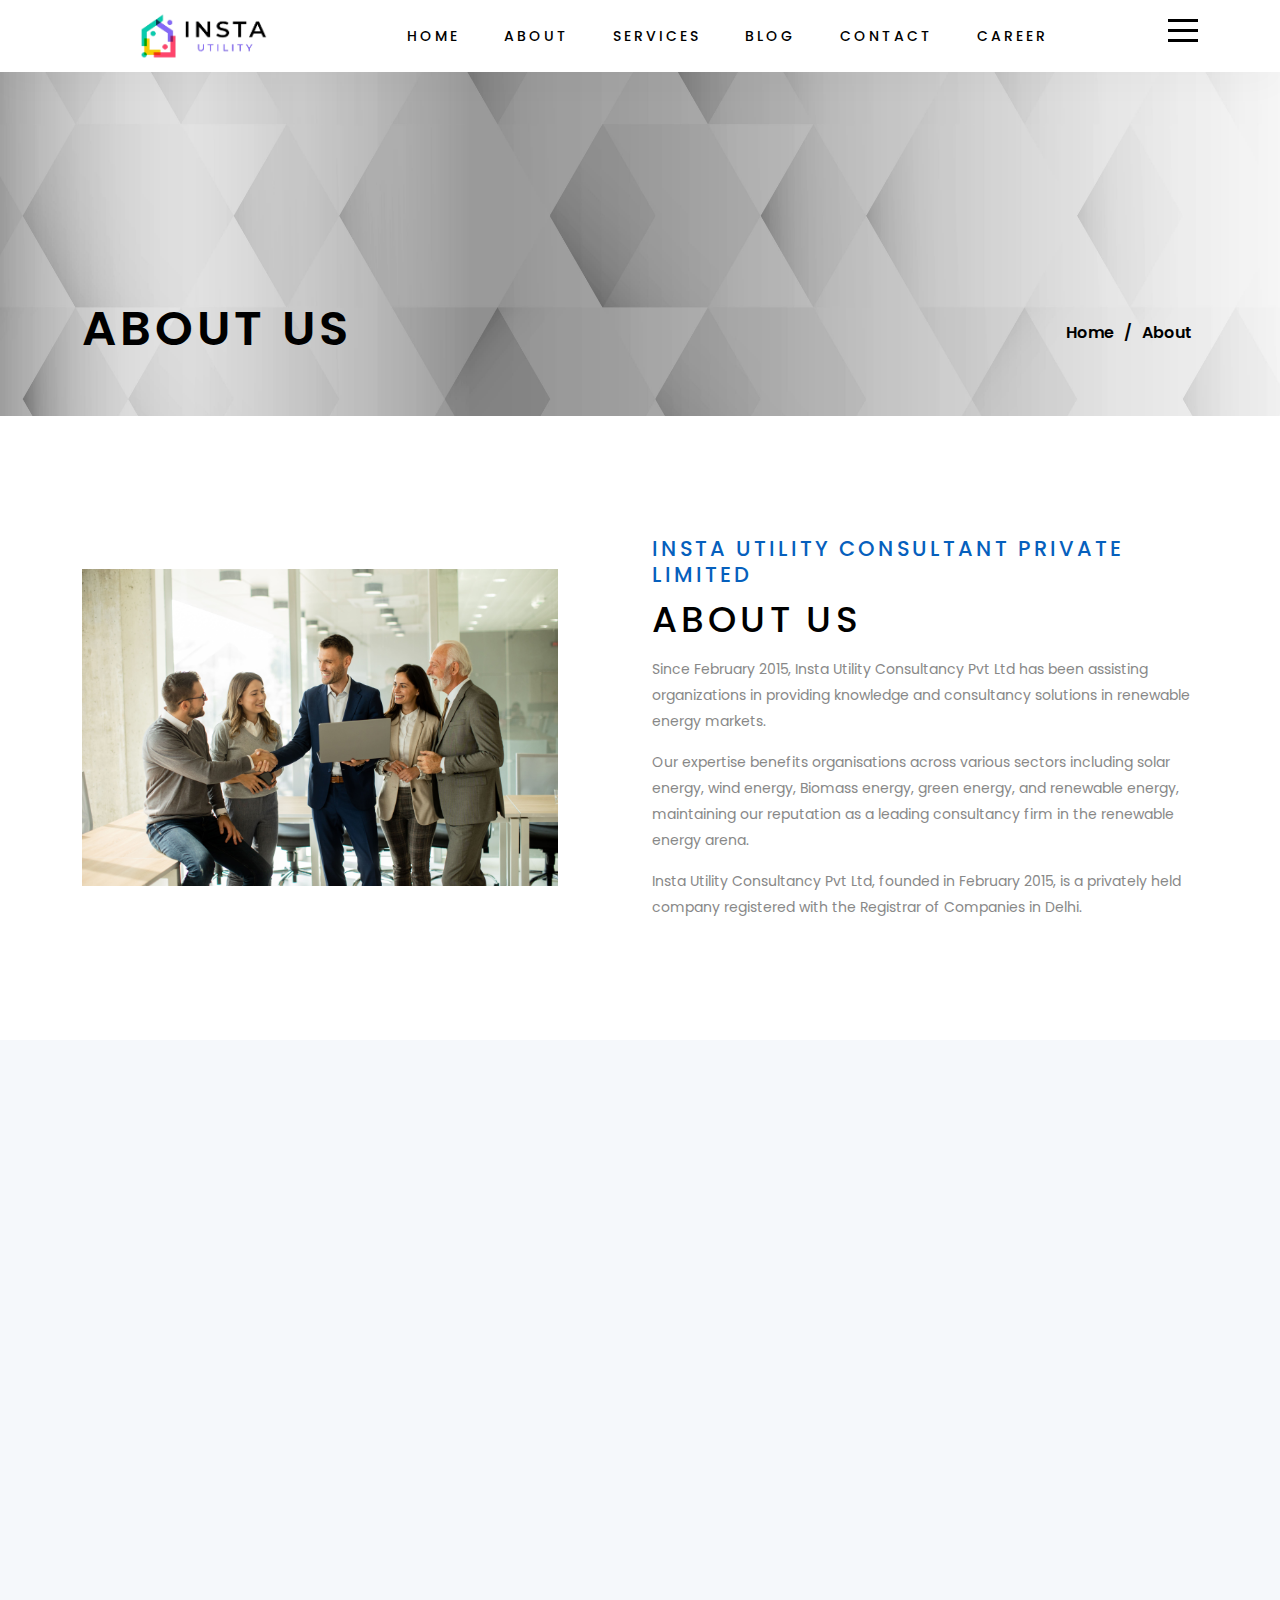
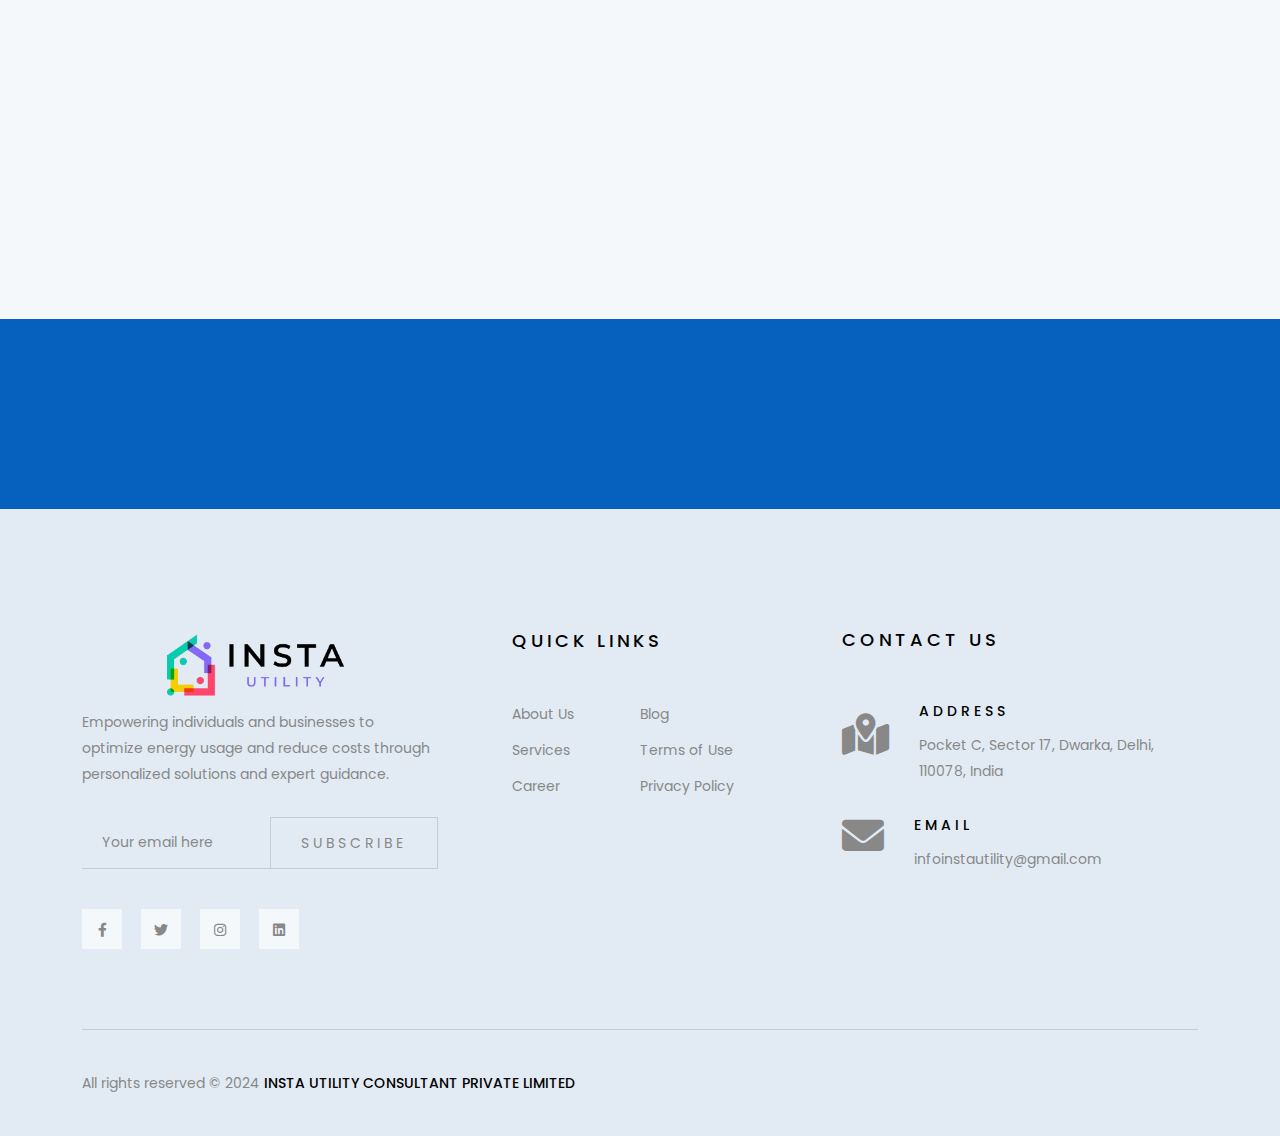
==== about.html @ 19ab1485 "TwelveCommit 29Feb" ====
<!doctype html>
<html class="no-js" lang="zxx">

<head>
   <meta charset="utf-8">
   <meta http-equiv="x-ua-compatible" content="ie=edge">
   <title>Insta Utility Consultant Private Limited</title>
   <meta name="description" content="">
   <meta name="viewport" content="width=device-width, initial-scale=1">

   <!-- Place favicon.ico in the root directory -->
   <link rel="shortcut icon" type="image/x-icon" href="assets/img/favicon.jpg">

   <!-- CSS here -->
   <link rel="stylesheet" href="assets/css/bootstrap.css">
   <link rel="stylesheet" href="assets/css/meanmenu.css">
   <link rel="stylesheet" href="assets/css/animate.css">
   <link rel="stylesheet" href="assets/css/swiper-bundle.css">
   <link rel="stylesheet" href="assets/css/backtotop.css">
   <link rel="stylesheet" href="assets/css/magnific-popup.css">
   <link rel="stylesheet" href="assets/css/nice-select.css">
   <link rel="stylesheet" href="assets/css/font-awesome-pro.css">
   <link rel="stylesheet" href="assets/css/spacing.css">
   <link rel="stylesheet" href="assets/css/main.css">
</head>

<body>
   <!-- pre loader area start -->
   <div class="bd-preloader">
      <div class="bd-preloader__center">
         <span>
            <img src="assets/img/preloader.png" alt="">
         </span>
      </div>
   </div>
   <!-- pre loader area end -->

   <!-- back to top start -->
   <div class="progress-wrap">
      <svg class="progress-circle svg-content" width="100%" height="100%" viewBox="-1 -1 102 102">
         <path d="M50,1 a49,49 0 0,1 0,98 a49,49 0 0,1 0,-98" />
      </svg>
   </div>
   <!-- back to top end -->

   <!-- back to top end -->

   <!-- header area start -->
   <header>
      <div class="bd-header__section bd-header__transparent">
         <div class="bd-header__main" id="header-sticky">
            <div class="container">
               <div class="row align-items-center">
                  <div class="col-lg-2 col-md-6 col-6">
                     <div class="logo">
                        <a href="index.html">
                           <img src="assets/img/logo/insta-logo-bgremove1.png" alt="logo">
                        </a>
                     </div>
                  </div>
                  <div class="col-lg-10 col-md-6 col-6">
                     <div class="d-flex justify-content-end">
                        <div class="main-menu">
                           <nav id="mobile-menu">
                              <ul>
                                 <li class="">
                                    <a href="index.html">Home</a>
                                    <!-- <ul class="submenu">
                                       <li><a href="index.html">Home Style 1</a></li>
                                       <li><a href="index-2.html">Home Style 2</a></li>
                                       <li><a href="index-3.html">Home Style 3</a></li>
                                    </ul> -->
                                 </li>
                                 <li>
                                    <a href="about.html">About</a>
                                 </li>
                                 <!-- <li class="">
                                    <a href="portfolio.html">Projects</a>
                                    <ul class="submenu">
                                       <li><a href="portfolio.html">Projects V1</a></li>
                                       <li><a href="portfolio-2.html">Projects V2</a></li>
                                       <li><a href="portfolio-details.html">Projects Details V1</a></li>
                                       <li><a href="portfolio-details-2.html">Projects Details V2 </a></li>
                                       <li><a href="portfolio-details-3.html">Projects Details V3 </a></li>
                                       <li><a href="portfolio-details-4.html">Projects Details V4 </a></li>
                                       
                                    </ul>
                                 </li> -->
                                 <li class="">
                                    <a href="services.html">Services</a>
                                 </li>
                                 <!-- <li class="has-dropdown">
                                    <a href="services.html">Services</a>
                                    <ul class="submenu">
                                       <li><a href="services.html">services</a></li>
                                       <li><a href="services-details.html">Services details</a></li>
                                    </ul>
                                 </li> -->
                                 <li class="">
                                    <a href="coming-soon.html">Blog</a>
                                    <!-- <ul class="submenu">
                                       <li><a href="blog.html">Blog V1</a></li>
                                       <li><a href="blog-2.html">Blog V2</a></li>
                                       <li><a href="blog-3.html">Blog V3</a></li>
                                       <li><a href="blog-4.html">Blog V4</a></li>
                                       <li><a href="blog-details.html">Blog Details</a></li>
                                      
                                    </ul> -->
                                 </li>
                                 <li>
                                    <a href="contact.html">Contact</a>
                                 </li>
                                 <li>
                                    <a href="coming-soon.html">Career</a>
                                 </li>
                              </ul>
                           </nav>
                        </div>
                        <div class="bd-header__main-right d-flex justify-content-end align-items-center pl-30">

                           <!-- <div class="bd-header__search d-none d-md-block p-relative">
                              <div class="bd-header__search-wrapper">
                                 <button class="bd-header__search-btn"><i class="fal fa-search"></i></button>
                                 <button class="bd-header__search-btn-close"><i class="fal fa-times"></i></button>
                              </div>
                              <div class="bd-header__search-form">
                                 <form>
                                    <input type="text" placeholder="Search Here">
                                    <button><i class="fal fa-search"></i></button>
                                 </form>
                              </div>
                           </div> -->
                           <div class="bd-header__hamburger ml-50">
                              <button type="button" class="hamburger-btn offcanvas-open-btn">
                                 <span></span>
                                 <span></span>
                                 <span></span>
                              </button>
                           </div>
                        </div>
                     </div>
                  </div>
               </div>
            </div>
         </div>
      </div>
   </header>
   <!-- header area end -->

   <!-- offcanvas area start -->
   <div class="offcanvas__area">
      <div class="offcanvas__wrapper">
         <div class="offcanvas__content">
            <div class="offcanvas__top mb-10 d-flex justify-content-between align-items-center">
               <div class="offcanvas__logo logo">
                  <a href="index.html">
                     <img src="assets/img/logo/insta-logo-bgremove1.png" alt="logo">
                  </a>
               </div>
               <div class="offcanvas__close">
                  <button class="offcanvas__close-btn offcanvas-close-btn">
                     <i class="fal fa-times"></i>
                  </button>
               </div>
            </div>
            <!-- <div class="offcanvas__search mb-25">
               <form action="#">
                  <input type="text" placeholder="What are you searching for?">
                  <button type="submit"><i class="far fa-search"></i></button>
               </form>
            </div> -->
            <div class="mobile-menu fix mb-20"></div>

            <!-- <div class="offcanvas__map d-none d-lg-block mb-15">
               <iframe
                  src="https://www.google.com/maps/embed?pb=!1m14!1m12!1m3!1d29176.030811137334!2d90.3883827!3d23.924917699999998!2m3!1f0!2f0!3f0!3m2!1i1024!2i768!4f13.1!5e0!3m2!1sen!2sbd!4v1605272373598!5m2!1sen!2sbd"></iframe>
            </div> -->

            <div class="offcanvas__contact mt-30 mb-20">
               <h4>Contact Info</h4>
               <ul>
                  <li class="d-flex align-items-center">
                     <div class="offcanvas__contact-icon mr-15">
                        <i class="fal fa-map-marker-alt"></i>
                     </div>
                     <div class="offcanvas__contact-text">
                        <a target="_blank"
                           href="https://www.google.com/maps/place/Dhaka/@23.7806207,90.3492859,12z/data=!3m1!4b1!4m5!3m4!1s0x3755b8b087026b81:0x8fa563bbdd5904c2!8m2!3d23.8104753!4d90.4119873">12/A,
                           Pocket C, Sector 17, Dwarka, Delhi, 110078, India</a>
                     </div>
                  </li>
                  <li class="d-flex align-items-center">
                     <div class="offcanvas__contact-icon mr-15">
                        <i class="far fa-phone"></i>
                     </div>
                     <div class="offcanvas__contact-text">
                        <a href="tel:+919625718833">+919625718833</a>
                     </div>
                  </li>
                  <li class="d-flex align-items-center">
                     <div class="offcanvas__contact-icon mr-15">
                        <i class="fal fa-envelope"></i>
                     </div>
                     <div class="offcanvas__contact-text">
                        <a href="infoinstautility@gmail.com">infoinstautility@gmail.com</a>
                     </div>
                  </li>
               </ul>
            </div>
            <div class="offcanvas__social">
               <ul>
                  <li><a href="https://www.facebook.com/Instautility"><i class="fab fa-facebook-f"></i></a></li>
                  <li><a href="#"><i class="fab fa-twitter"></i></a></li>
                  <li><a href="https://www.instagram.com/officialinstautility/"><i class="fab fa-instagram"></i></a></li>
                  <li><a href="https://twitter.com/Instautility"><i class="fab fa-linkedin"></i></a></li>
               </ul>
            </div>
         </div>
      </div>
   </div>
   <div class="body-overlay"></div>
   <!-- offcanvas area end -->

   <main>

      <!-- breadcrumb area start -->
      <div class="breadcrumb__section include-bg"
         data-background="assets/img/bg/bg-1.jpg">
         <div class="container">
            <div class="row">
               <div class="col-xxl-12">
                  <div class="breadcrumb__content d-md-flex justify-content-between align-items-center">
                     <h3 class="breadcrumb__title">About Us </h3>
                     <div class="breadcrumb__list">
                        <span><a href="#">Home</a></span>
                        <span class="dvdr">/</span>
                        <span>About</span>
                     </div>
                  </div>
               </div>
            </div>
         </div>
      </div>
      <!-- breadcrumb area end -->


      <!-- about us section start  -->
      <div class="bd-about__section pt-120 pb-90">
         <div class="container">
            <div class="row align-items-center">
               <div class="col-lg-6">
                  <div class="bd-about__img w-img mr-70 mb-30 wow fadeInRight">
                     <img src="assets/img/about/about-5.jpg" alt="">
                  </div>
               </div>
               <div class="col-lg-6">
                  <div class="bd-about__text mb-30 wow fadeInLeft">
                     <div class="bd-section__title-wrapper">
                        <span class="bd-section__subtitle bd-section__subtitle-lg mb-10">Insta Utility Consultant Private Limited</span>
                        <h3 class="bd-section__title bd-section__title-lg mb-15">About Us</h3>
                        <p>Since February 2015, Insta Utility Consultancy Pvt Ltd has been assisting organizations in providing knowledge and consultancy solutions in renewable energy markets.</p>
                        <p class="mb-15">Our expertise benefits organisations across various sectors including solar energy, wind energy, Biomass energy, green energy, and renewable energy, maintaining our reputation as a leading consultancy firm in the renewable energy arena.</p>
                        <p class="mb-15">Insta Utility Consultancy Pvt Ltd, founded in February 2015, is a privately held company registered with the Registrar of Companies in Delhi.</p>
                        <!-- <div class="bd-section__btn-wrapper">
                           <a href="about.html" class="bd-btn">Read More <span><i
                                    class="fa-regular fa-angle-right"></i></span></a>
                        </div> -->
                     </div>
                  </div>
               </div>
            </div>
         </div>
      </div>
      <!-- about us section end   -->

      <!-- tp counter section start  -->
      <!-- <div class="bd-counter__section theme-bg pt-120 pb-90">
         <div class="container">
            <div class="bd-counter__border">
               <div class="row">
                  <div class="col-lg-3 col-md-6">
                     <div class="bd-counter__item d-flex align-items-center mb-30">
                        <div class="bd-counter__icon">
                           <span><i class="fa-thin fa-gear"></i></span>
                        </div>
                        <div class="bd-counter__info">
                           <span class="counter">256</span>
                           <h3 class="bd-counter__title">Plugins</h3>
                        </div>
                     </div>
                  </div>
                  <div class="col-lg-3 col-md-6">
                     <div class="bd-counter__item d-flex align-items-center mb-30">
                        <div class="bd-counter__icon">
                           <span><i class="fa-thin fa-user-tie-hair"></i></span>
                        </div>
                        <div class="bd-counter__info">
                           <span class="counter">1256</span>
                           <h3 class="bd-counter__title">Clients</h3>
                        </div>
                     </div>
                  </div>
                  <div class="col-lg-3 col-md-6">
                     <div class="bd-counter__item d-flex align-items-center mb-30">
                        <div class="bd-counter__icon">
                           <span><i class="fa-thin fa-layer-group"></i></span>
                        </div>
                        <div class="bd-counter__info">
                           <span class="counter">7653</span>
                           <h3 class="bd-counter__title">Projects</h3>
                        </div>
                     </div>
                  </div>
                  <div class="col-lg-3 col-md-6">
                     <div class="bd-counter__item d-flex align-items-center mb-30">
                        <div class="bd-counter__icon">
                           <span><i class="fa-thin fa-trophy"></i></span>
                        </div>
                        <div class="bd-counter__info">
                           <span class="counter">27</span>
                           <h3 class="bd-counter__title">Awards</h3>
                        </div>
                     </div>
                  </div>
               </div>
            </div>
         </div>
      </div> -->
      <!-- tp counter section end  -->

        <!-- team area start  -->
        <!-- <div class="bd-team-3__section pt-120 pb-120">
         <div class="container">
            <div class="row">
               <div class="col-12">
                  <div class="bd-section__title-wrapper text-center mb-90 wow fadeInUp">
                     <h3 class="bd-section__title bd-title-border mb-25">Team Members</h3>
                     <p>Lorem ipsum dolor sit amet, consectetur adipisicing elit, sed do eius <br> mod tempor incididunt
                        ut labore et dolore magna</p>
                  </div>
               </div>
            </div>
            <div class="swiper-container bd-team-3__active wow fadeInUp">
               <div class="swiper-wrapper">
                  <div class="swiper-slide">
                     <div class="bd-team-3__member text-center mb-30">
                        <div class="bd-team-3__img p-relative mb-30 fix w-img">
                           <img src="assets/img/team/team-1.jpg" alt="">
                           <div class="bd-team-3__social">
                              <span><a href="#"><i class="fab fa-facebook-f"></i></a></span>
                              <span><a href="#"><i class="fab fa-twitter"></i></a></span>
                              <span><a href="#"><i class="fab fa-linkedin"></i></a></span>
                              <span><a href="#"><i class="fab fa-youtube"></i></a></span>
                           </div>
                        </div>
                        <div class="bd-team_3__info">
                           <h3 class="bd-team-3__name mb-5"><a href="#">Mike Harnandez</a></h3>
                           <span>Founder & CEO</span>
                        </div>
                     </div>
                  </div>
                  <div class="swiper-slide">
                     <div class="bd-team-3__member text-center mb-30">
                        <div class="bd-team-3__img p-relative mb-30 fix w-img">
                           <img src="assets/img/team/team-2.jpg" alt="">
                           <div class="bd-team-3__social">
                              <span><a href="#"><i class="fab fa-facebook-f"></i></a></span>
                              <span><a href="#"><i class="fab fa-twitter"></i></a></span>
                              <span><a href="#"><i class="fab fa-linkedin"></i></a></span>
                              <span><a href="#"><i class="fab fa-youtube"></i></a></span>
                           </div>
                        </div>
                        <div class="bd-team_3__info">
                           <h3 class="bd-team-3__name mb-5"><a href="#">Mike Harnandez</a></h3>
                           <span>Founder & CEO</span>
                        </div>
                     </div>
                  </div>
                  <div class="swiper-slide">
                     <div class="bd-team-3__member text-center mb-30">
                        <div class="bd-team-3__img p-relative mb-30 fix w-img">
                           <img src="assets/img/team/team-3.jpg" alt="">
                           <div class="bd-team-3__social">
                              <span><a href="#"><i class="fab fa-facebook-f"></i></a></span>
                              <span><a href="#"><i class="fab fa-twitter"></i></a></span>
                              <span><a href="#"><i class="fab fa-linkedin"></i></a></span>
                              <span><a href="#"><i class="fab fa-youtube"></i></a></span>
                           </div>
                        </div>
                        <div class="bd-team_3__info">
                           <h3 class="bd-team-3__name mb-5"><a href="#">Mike Harnandez</a></h3>
                           <span>Founder & CEO</span>
                        </div>
                     </div>
                  </div>
               </div>
               <div class="bd-team-3__pagination text-center "></div>
            </div>
         </div>
        </div> -->
        <!-- team area end  -->

     <!-- Why Choose Us Start  -->
     <div class="bd-feature__section theme-bg pt-120 pb-120 fix">
      <div class="container">
         <div class="row">
            <div class="col-lg-12 col-sm-12">
               <div class="bd-section__title-wrapper mb-50 wow fadeInUp">
                  <span class="bd-section__subtitle bd-section__subtitle-lg mb-10">Why Choose us</span>
                  <h3 class="bd-section__title bd-section__title-lg mb-25">Because We Are One of the Best</h3>
                  <p class="mb-25">
                     Insta Utility Consultancy Pvt Ltd specializes in helping commercial landlords manage and enhance energy efficiency. Our approach is personalized, relying on data and user-friendly technology. We excel in handling large mixed portfolios, making a positive impact on our clients both presently and in the future. </p>
               </div>
               <div class="bd-feature__item-wrapper">
                  <div class="row">
                     <div class="col-lg-6 col-md-6">  
                        <div class="bd-feature__item d-flex wow fadeInUp">
                           <div class="bd-feature__icon">
                              <span><i class="fa-solid fa-thumbs-up fa-lg"></i></span>
                           </div>
                           <div class="bd-feature__content">
                              <h3 class="bd-feature__title">Our Expertise</h3>
                              <p>With our deep expertise in the energy field, Insta Utility Consultancy Pvt Ltd offers a straightforward approach to the market. We provide precise information and efficient processes to handle even the most challenging client needs ensuring more savings. We specialize in offering consultancy services to different renewable energy sectors such as solar, wind, biomass, electricity, and sustainable power solutions.</p>
                           </div>
                        </div>
                     </div>
                     <div class="col-lg-6 col-md-6">  
                        <div class="bd-feature__item d-flex wow fadeInUp">
                           <div class="bd-feature__icon">
                              <span><i class="fa-solid fa-handshake fa-lg"></i></span>
                           </div>
                           <div class="bd-feature__content">
                              <h3 class="bd-feature__title">We get what our clients need</h3>
                              <p>We are attentive to our client's needs and understand the importance of meeting their demands. Listening closely to their requirements allows us to design our services effectively, ensuring their satisfaction and success.</p>
                           </div>
                        </div>
                     </div>
                     <div class="col-lg-6 col-md-6">  
                        <div class="bd-feature__item d-flex wow fadeInUp">
                           <div class="bd-feature__icon">
                              <span><i class="fa-solid fa-industry fa-lg"></i></span>
                           </div>
                           <div class="bd-feature__content">
                              <h3 class="bd-feature__title">Industries Served</h3>
                              <p>Insta Utility Consultancy Pvt Ltd provides services to clients across all industries in the power and energy sector.</p>
                           </div>
                        </div>
                     </div>
                     <div class="col-lg-6 col-md-6">  
                        <div class="bd-feature__item d-flex wow fadeInUp">
                           <div class="bd-feature__icon">
                              <span><i class="fa-solid fa-circle-user fa-lg"></i></span>
                           </div>
                           <div class="bd-feature__content">
                              <h3 class="bd-feature__title">Client-Centric Approach</h3>
                              <p>We prioritize understanding our client's unique needs and aspirations. By closely listening to their requirements, we tailor our services effectively, guaranteeing their satisfaction and success in their solar and renewable energy endeavours.</p>
                           </div>
                        </div>
                     </div>
                  </div>
               </div>
            </div>
            <!-- <div class="col-lg-4">
               <div class="bd-feature__img p-relative z-index-11 wow fadeInUp">
                  <img src="assets/img/about/about-6.jpg" alt="" width="100%">
               </div>
            </div> -->
         </div>
      </div>
   </div>
   <!-- Why Choose Us End  -->

      <!-- let's touch area start  -->
      <div class="bd-cta__section primary-bg pt-60 pb-30">
         <div class="container">
            <div class="row">
               <div class="col-lg-8">
                  <div class="bd-cta__info mb-30 wow fadeInUp">
                     <h3 class="bd-cta__title text-white">Get in touch with us</h3>
                     <span>Lets gather awesome experience </span>
                  </div>
               </div>
               <div class="col-lg-4">
                  <div class="bd-section__btn-wrapper text-lg-end wow fadeInUp">
                     <a href="contact.html" class="bd-border-btn">
                        Contact us
                        <i class="fas fa-angle-right"></i>
                        <i class="fas fa-angle-right"></i>
                     </a>
                  </div>
               </div>
            </div>
         </div>
      </div>
      <!-- let's touch area end  -->

      <!-- bd brand start  -->
      <!-- <div class="bd-brand__section pt-120 pb-120 wow fadeInUp">
         <div class="container">
            <div class="row gx-0">
               <div class="col-lg-2 col-md-3">
                  <div class="bd-brand__item">
                     <img src="assets/img/brand/brand-1.png" alt="">
                  </div>
               </div>
               <div class="col-lg-2 col-md-3">
                  <div class="bd-brand__item">
                     <img src="assets/img/brand/brand-2.png" alt="">
                  </div>
               </div>
               <div class="col-lg-2 col-md-3">
                  <div class="bd-brand__item">
                     <img src="assets/img/brand/brand-3.png" alt="">
                  </div>
               </div>
               <div class="col-lg-2 col-md-3">
                  <div class="bd-brand__item">
                     <img src="assets/img/brand/brand-4.png" alt="">
                  </div>
               </div>
               <div class="col-lg-2 col-md-3">
                  <div class="bd-brand__item">
                     <img src="assets/img/brand/brand-5.png" alt="">
                  </div>
               </div>
               <div class="col-lg-2 col-md-3">
                  <div class="bd-brand__item">
                     <img src="assets/img/brand/brand-6.png" alt="">
                  </div>
               </div>
               <div class="col-lg-2 col-md-3">
                  <div class="bd-brand__item">
                     <img src="assets/img/brand/brand-7.png" alt="">
                  </div>
               </div>
               <div class="col-lg-2  col-md-3">
                  <div class="bd-brand__item">
                     <img src="assets/img/brand/brand-8.png" alt="">
                  </div>
               </div>
               <div class="col-lg-2 col-md-3">
                  <div class="bd-brand__item">
                     <img src="assets/img/brand/brand-9.png" alt="">
                  </div>
               </div>
               <div class="col-lg-2 col-md-3">
                  <div class="bd-brand__item">
                     <img src="assets/img/brand/brand-10.png" alt="">
                  </div>
               </div>
               <div class="col-lg-2 col-md-3">
                  <div class="bd-brand__item">
                     <img src="assets/img/brand/brand-11.png" alt="">
                  </div>
               </div>
               <div class="col-lg-2 col-md-3">
                  <div class="bd-brand__item">
                     <img src="assets/img/brand/brand-12.png" alt="">
                  </div>
               </div>

            </div>
         </div>
      </div> -->
      <!-- bd brand end  -->

   </main>

   <!-- footer area start -->
   <footer>
      <div class="bd-footer__section theme-bg-2 pt-120">
         <div class="container">
            <div class="bd-footer__main pb-50">
               <div class="row">
                  <div class="col-lg-4">
                     <div class="bd-footer-widget footer-col-1">
                        <div class="bd-footer-widget__title mb-2">
                           <a href="index.html" class="text-center">
                              <div class="footer-logo-img">
                                 <img class="footer-logo" src="assets/img/footer/footer-logo.png" alt="">
                              </div>
                           </a>
                        </div>
                        <div class="bd-footer-widget__content">
                           <p>
                              Empowering individuals and businesses to optimize energy usage and reduce costs through personalized solutions and expert guidance.
                           </p>
                           <div class="bd-footer-widget__form">
                              <form>
                                 <input type="email" placeholder="Your email here">
                                 <button>Subscribe</button>
                              </form>
                           </div>
                           <div class="bd-footer-widget__social">
                              <span><a href="https://www.facebook.com/Instautility"><i class="fab fa-facebook-f"></i></a></span>
                              <span><a href="https://twitter.com/Instautility"><i class="fab fa-twitter"></i></a></span>
                              <span><a href="https://www.instagram.com/officialinstautility/"><i class="fab fa-instagram"></i></a></span>
                              <span><a href="https://twitter.com/Instautility"><i class="fab fa-linkedin"></i></a></span>
                           </div>

                        </div>

                     </div>

                  </div>
                  <div class="col-lg-4">
                     <div class="bd-footer-widget footer-col-2">
                        <h3 class="bd-footer-widget__title">
                           Quick Links
                        </h3>
                        <div class="bd-footer-widget__content">
                           <div class="bd-footer-widget__menu">
                              <ul>
                                 <li><a href="about.html">About Us</a></li>
                                 <li><a href="blog.html">Blog</a></li>
                                 <li><a href="services.html">Services</a></li>
                                 <li><a href="terms-conditions.html">Terms of Use</a></li>
                                 <li><a href="coming-soon.html">Career</a></li>
                                 <li><a href="privacy-policy.html">Privacy Policy</a></li>
                              </ul>
                           </div>
                        </div>
                     </div>
                  </div>
                  <div class="col-lg-4">
                     <div class="bd-footer-widget footer-col-3">
                        <h3 class="bd-footer-widget__title">
                           Contact Us
                        </h3>
                        <div class="bd-footer-widget__content">
                           <div class="bd-footer-widget__blog d-flex align-items-center mb-30">
                              <div class="bd-footer-widget__blog-thum mr-30">
                                 <i class="fa-solid fa-map-location-dot fa-lg1"></i>
                              </div>
                              <div class="bd-footer-widget__blog-content">
                                 <h3 class="bd-footer-widget__blog-title"><a href="blog-details.html"> Address</a></h3>
                                 <span>Pocket C, Sector 17, Dwarka, Delhi, 110078, India</span>
                              </div>
                           </div>
                           <div class="bd-footer-widget__blog d-flex align-items-center mb-30">
                              <div class="bd-footer-widget__blog-thum  mr-30">
                                 <i class="fa-solid fa-envelope fa-lg1"></i>
                              </div>
                              <div class="bd-footer-widget__blog-content">
                                 <h3 class="bd-footer-widget__blog-title"><a href="blog-details.html"> Email</a></h3>
                                 <span><a href="infoinstautility@gmail.com">infoinstautility@gmail.com</a></span>
                              </div>
                           </div>
                        </div>
                     </div>
                  </div>
               </div>
            </div>
            <div class="bd-footer__copyright bd-border-top pt-40 pb-40">
               <span>All rights reserved © 2024 <a href="index.html">insta utility consultant private limited</a> </span>
            </div>
         </div>
      </div>
   </footer>
   <!-- footer area end -->


   <!-- JS here -->
   <script src="assets/js/vendor/jquery.js"></script>
   <script src="assets/js/vendor/waypoints.js"></script>
   <script src="assets/js/bootstrap-bundle.js"></script>
   <script src="assets/js/meanmenu.js"></script>
   <script src="assets/js/swiper-bundle.js"></script>
   <script src="assets/js/magnific-popup.js"></script>
   <script src="assets/js/backtotop.js"></script>
   <script src="assets/js/nice-select.js"></script>
   <script src="assets/js/counterup.js"></script>
   <script src="assets/js/wow.js"></script>
   <script src="assets/js/isotope-pkgd.js"></script>
   <script src="assets/js/imagesloaded-pkgd.js"></script>
   <script src="assets/js/main.js"></script>
</body>

</html>
---- assets/css/backtotop.css ----
.progress-wrap {
    position: fixed;
    right: 50px;
    bottom: 50px;
    height: 46px;
    width: 46px;
    cursor: pointer;
    display: block;
    border-radius: 50px;
    box-shadow: inset  0 0 0 2px rgba(95, 58, 252,0.2);
    z-index: 99;
    opacity: 0;
    visibility: hidden;
    transform: translateY(15px);
    -webkit-transition: all 200ms linear;
    transition: all 200ms linear;
  }
  
  .progress-wrap.active-progress {
    opacity: 1;
    visibility: visible;
    transform: translateY(0);
  }
  
  .progress-wrap::after {
    position: absolute;
    content: '\f176';
    font-family: "Font Awesome 5 Pro";
    text-align: center;
    line-height: 46px;
    font-size: 20px;
    color: #2c3941;
    left: 0;
    top: 0;
    height: 46px;
    width: 46px;
    cursor: pointer;
    display: block;
    z-index: 1;
    -webkit-transition: all 200ms linear;
    transition: all 200ms linear;
  }


  
  .progress-wrap svg path { 
    fill: none; 
  }
  
  .progress-wrap svg.progress-circle path {
    stroke: #2c3941;
    stroke-width: 4;
    box-sizing:border-box;
    -webkit-transition: all 200ms linear;
    transition: all 200ms linear;
  }
---- assets/css/nice-select.css ----
.nice-select {
	-webkit-tap-highlight-color: transparent;
	background-color: #fff;
	border-radius: 5px;
	border: solid 1px #e8e8e8;
	box-sizing: border-box;
	clear: both;
	cursor: pointer;
	display: block;
	float: left;
	font-family: inherit;
	font-size: 14px;
	font-weight: normal;
	height: 42px;
	line-height: 40px;
	outline: none;
	padding-left: 18px;
	padding-right: 30px;
	position: relative;
	text-align: left !important;
	-webkit-transition: all 0.2s ease-in-out;
	transition: all 0.2s ease-in-out;
	-webkit-user-select: none;
	-moz-user-select: none;
	-ms-user-select: none;
	user-select: none;
	white-space: nowrap;
	width: auto;
}

.nice-select:hover {
	border-color: #dbdbdb;
}

.nice-select:active,
.nice-select.open,
.nice-select:focus {
	border-color: #999;
}

.nice-select:after {
	border-bottom: 2px solid #999;
	border-right: 2px solid #999;
	content: '';
	display: block;
	height: 5px;
	margin-top: -4px;
	pointer-events: none;
	position: absolute;
	right: 12px;
	top: 50%;
	-webkit-transform-origin: 66% 66%;
	-ms-transform-origin: 66% 66%;
	transform-origin: 66% 66%;
	-webkit-transform: rotate(45deg);
	-ms-transform: rotate(45deg);
	transform: rotate(45deg);
	-webkit-transition: all 0.15s ease-in-out;
	transition: all 0.15s ease-in-out;
	width: 5px;
}

.nice-select.open:after {
	-webkit-transform: rotate(-135deg);
	-ms-transform: rotate(-135deg);
	transform: rotate(-135deg);
}

.nice-select.open .list {
	opacity: 1;
	pointer-events: auto;
	-webkit-transform: scale(1) translateY(0);
	-ms-transform: scale(1) translateY(0);
	transform: scale(1) translateY(0);
}

.nice-select.disabled {
	border-color: #ededed;
	color: #999;
	pointer-events: none;
}

.nice-select.disabled:after {
	border-color: #cccccc;
}

.nice-select.wide {
	width: 100%;
}

.nice-select.wide .list {
	left: 0 !important;
	right: 0 !important;
}

.nice-select.right {
	float: right;
}

.nice-select.right .list {
	left: auto;
	right: 0;
}

.nice-select.small {
	font-size: 12px;
	height: 36px;
	line-height: 34px;
}

.nice-select.small:after {
	height: 4px;
	width: 4px;
}

.nice-select.small .option {
	line-height: 34px;
	min-height: 34px;
}

.nice-select .list {
	background-color: #fff;
	border-radius: 5px;
	box-shadow: 0 0 0 1px rgba(68, 68, 68, 0.11);
	box-sizing: border-box;
	margin-top: 4px;
	opacity: 0;
	overflow: hidden;
	padding: 0;
	pointer-events: none;
	position: absolute;
	top: 100%;
	left: 0;
	-webkit-transform-origin: 50% 0;
	-ms-transform-origin: 50% 0;
	transform-origin: 50% 0;
	-webkit-transform: scale(0.75) translateY(-21px);
	-ms-transform: scale(0.75) translateY(-21px);
	transform: scale(0.75) translateY(-21px);
	-webkit-transition: all 0.2s cubic-bezier(0.5, 0, 0, 1.25), opacity 0.15s ease-out;
	transition: all 0.2s cubic-bezier(0.5, 0, 0, 1.25), opacity 0.15s ease-out;
	z-index: 9;
}


.nice-select .option {
	cursor: pointer;
	font-weight: 400;
	line-height: 40px;
	list-style: none;
	min-height: 40px;
	outline: none;
	padding-left: 18px;
	padding-right: 29px;
	text-align: left;
	-webkit-transition: all 0.2s;
	transition: all 0.2s;
}



.nice-select .option.selected {
	font-weight: bold;
}

.nice-select .option.disabled {
	background-color: transparent;
	color: #999;
	cursor: default;
}

.no-csspointerevents .nice-select .list {
	display: none;
}

.no-csspointerevents .nice-select.open .list {
	display: block;
}
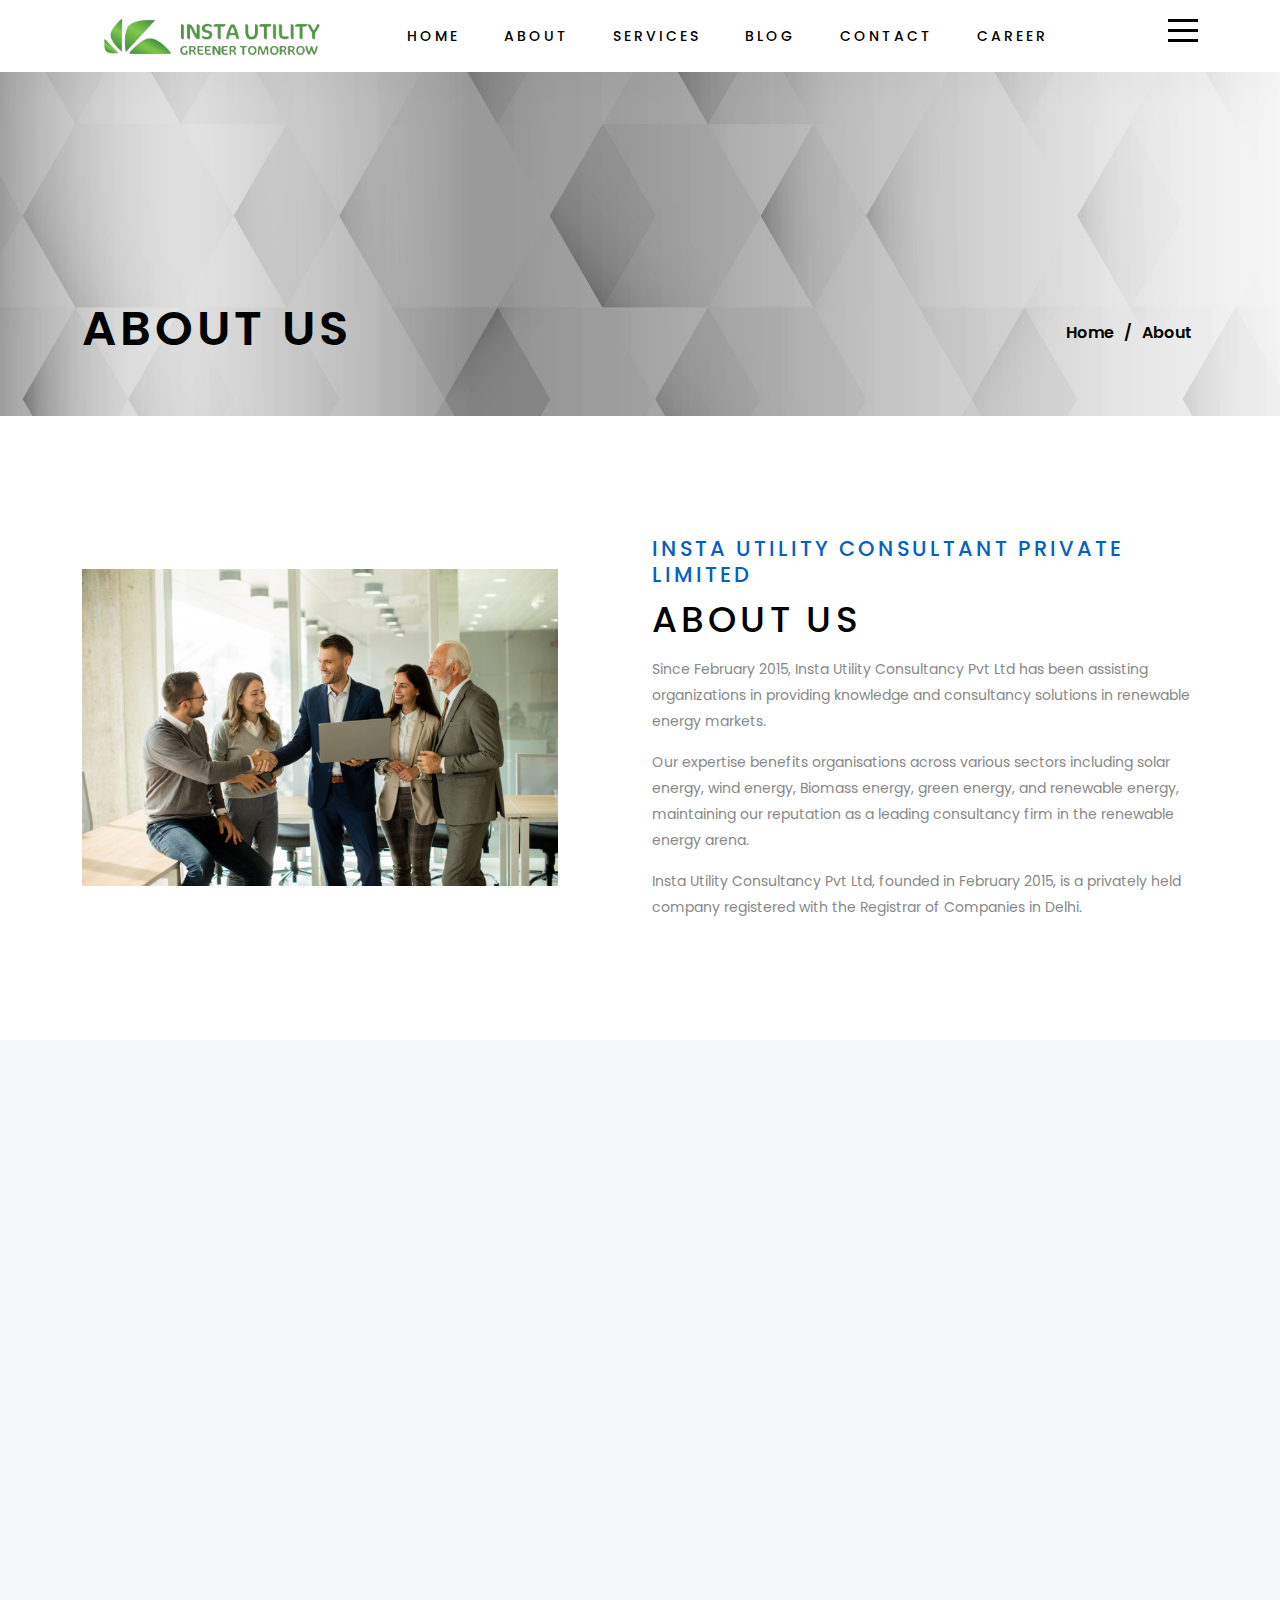
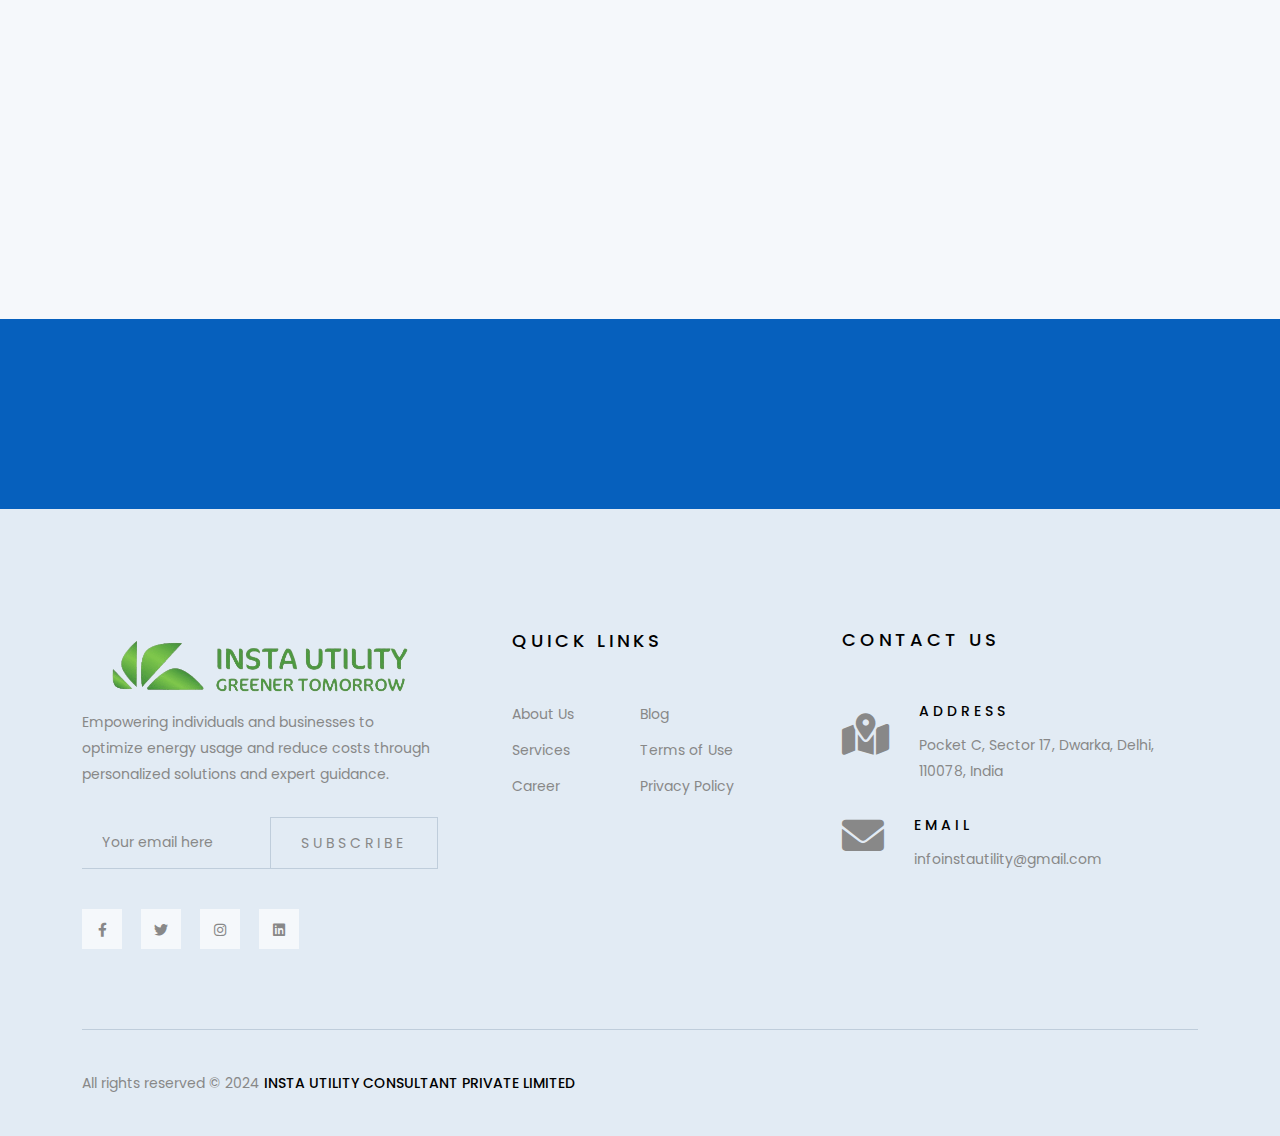
==== commit 68957d06: "ThirteenCommit 13March" ====
--- a/about.html
+++ b/about.html
@@ -9,7 +9,7 @@
    <meta name="viewport" content="width=device-width, initial-scale=1">
 
    <!-- Place favicon.ico in the root directory -->
-   <link rel="shortcut icon" type="image/x-icon" href="assets/img/favicon.jpg">
+   <link rel="shortcut icon" type="image/x-icon" href="assets/img/favicon2.png">
 
    <!-- CSS here -->
    <link rel="stylesheet" href="assets/css/bootstrap.css">
@@ -54,7 +54,7 @@
                   <div class="col-lg-2 col-md-6 col-6">
                      <div class="logo">
                         <a href="index.html">
-                           <img src="assets/img/logo/insta-logo-bgremove1.png" alt="logo">
+                           <img src="assets/img/logo/insta-utility-logo.png" alt="logo">
                         </a>
                      </div>
                   </div>
@@ -154,7 +154,7 @@
             <div class="offcanvas__top mb-10 d-flex justify-content-between align-items-center">
                <div class="offcanvas__logo logo">
                   <a href="index.html">
-                     <img src="assets/img/logo/insta-logo-bgremove1.png" alt="logo">
+                     <img src="assets/img/logo/insta-utility-logo.png" alt="logo">
                   </a>
                </div>
                <div class="offcanvas__close">
@@ -185,7 +185,7 @@
                      </div>
                      <div class="offcanvas__contact-text">
                         <a target="_blank"
-                           href="https://www.google.com/maps/place/Dhaka/@23.7806207,90.3492859,12z/data=!3m1!4b1!4m5!3m4!1s0x3755b8b087026b81:0x8fa563bbdd5904c2!8m2!3d23.8104753!4d90.4119873">12/A,
+                           href="https://www.google.com/maps/place/Dhaka/@23.7806207,90.3492859,12z/data=!3m1!4b1!4m5!3m4!1s0x3755b8b087026b81:0x8fa563bbdd5904c2!8m2!3d23.8104753!4d90.4119873">
                            Pocket C, Sector 17, Dwarka, Delhi, 110078, India</a>
                      </div>
                   </li>
@@ -577,7 +577,7 @@
                         <div class="bd-footer-widget__title mb-2">
                            <a href="index.html" class="text-center">
                               <div class="footer-logo-img">
-                                 <img class="footer-logo" src="assets/img/footer/footer-logo.png" alt="">
+                                 <img class="footer-logo" src="assets/img/footer/insta-utility-logo.png" alt="footer-logo">
                               </div>
                            </a>
                         </div>
--- a/assets/css/main.css
+++ b/assets/css/main.css
@@ -1646,7 +1646,7 @@
 
 /* logo */
 .logo img {
-  max-width: 250px;
+  max-width: 260px;
 }
 
 /* main menu css */
@@ -1976,7 +1976,7 @@
     margin-bottom: 40px;
   }
   .logo img {
-    max-width: 170px;
+    max-width: 260px;
    }
 }
 @media (max-width: 575px) {
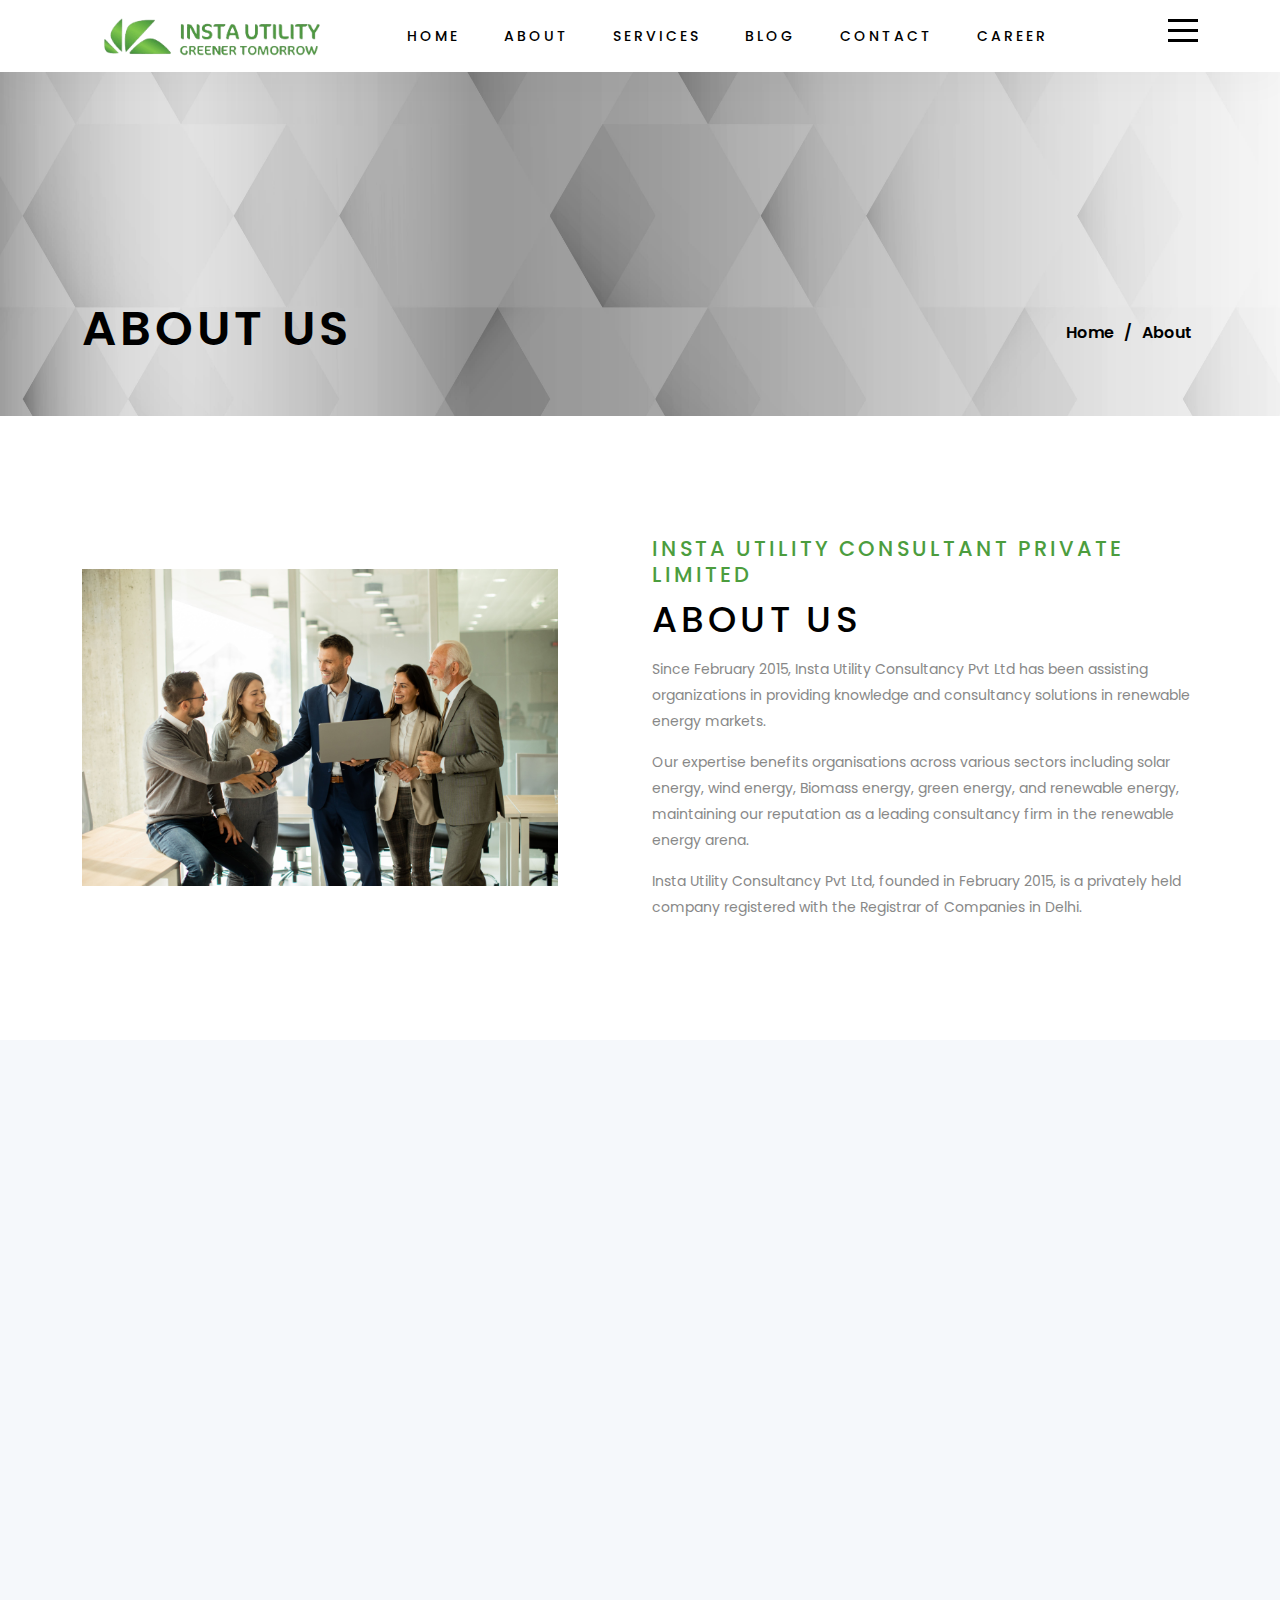
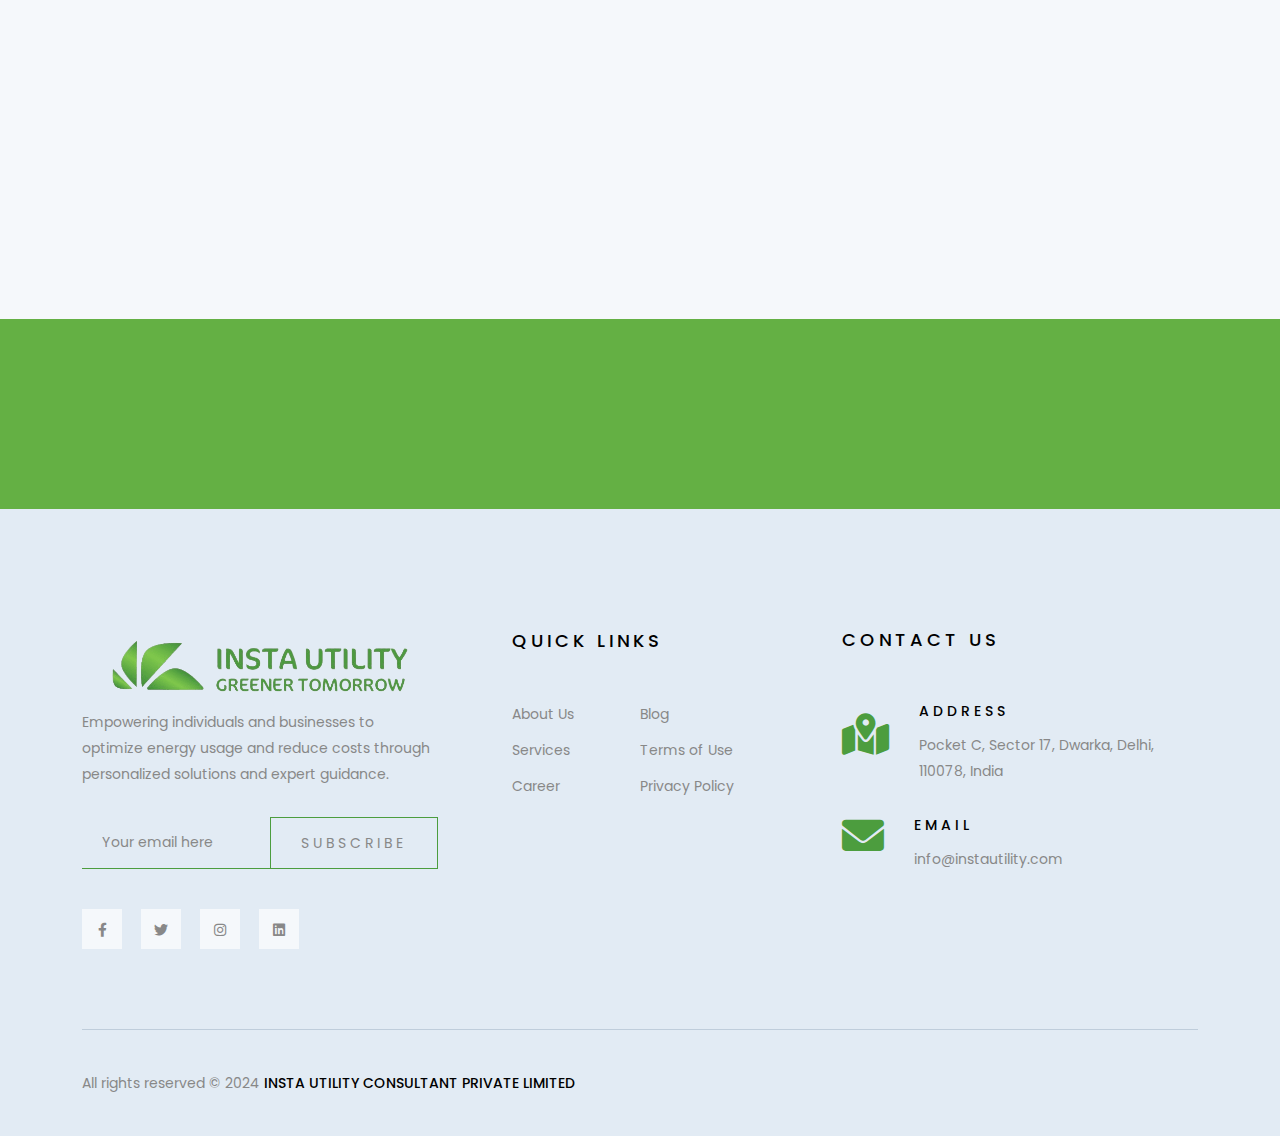
==== commit fa9cac9b: "SixteenCommit 18March" ====
--- a/about.html
+++ b/about.html
@@ -53,7 +53,7 @@
                <div class="row align-items-center">
                   <div class="col-lg-2 col-md-6 col-6">
                      <div class="logo">
-                        <a href="index.html">
+                        <a href="/">
                            <img src="assets/img/logo/insta-utility-logo.png" alt="logo">
                         </a>
                      </div>
@@ -64,9 +64,9 @@
                            <nav id="mobile-menu">
                               <ul>
                                  <li class="">
-                                    <a href="index.html">Home</a>
+                                    <a href="/">Home</a>
                                     <!-- <ul class="submenu">
-                                       <li><a href="index.html">Home Style 1</a></li>
+                                       <li><a href="/">Home Style 1</a></li>
                                        <li><a href="index-2.html">Home Style 2</a></li>
                                        <li><a href="index-3.html">Home Style 3</a></li>
                                     </ul> -->
@@ -153,7 +153,7 @@
          <div class="offcanvas__content">
             <div class="offcanvas__top mb-10 d-flex justify-content-between align-items-center">
                <div class="offcanvas__logo logo">
-                  <a href="index.html">
+                  <a href="/">
                      <img src="assets/img/logo/insta-utility-logo.png" alt="logo">
                   </a>
                </div>
@@ -202,7 +202,7 @@
                         <i class="fal fa-envelope"></i>
                      </div>
                      <div class="offcanvas__contact-text">
-                        <a href="infoinstautility@gmail.com">infoinstautility@gmail.com</a>
+                        <a href="info@instautility.com">info@instautility.com</a>
                      </div>
                   </li>
                </ul>
@@ -575,7 +575,7 @@
                   <div class="col-lg-4">
                      <div class="bd-footer-widget footer-col-1">
                         <div class="bd-footer-widget__title mb-2">
-                           <a href="index.html" class="text-center">
+                           <a href="/" class="text-center">
                               <div class="footer-logo-img">
                                  <img class="footer-logo" src="assets/img/footer/insta-utility-logo.png" alt="footer-logo">
                               </div>
@@ -643,7 +643,7 @@
                               </div>
                               <div class="bd-footer-widget__blog-content">
                                  <h3 class="bd-footer-widget__blog-title"><a href="blog-details.html"> Email</a></h3>
-                                 <span><a href="infoinstautility@gmail.com">infoinstautility@gmail.com</a></span>
+                                 <span><a href="info@instautility.com">info@instautility.com</a></span>
                               </div>
                            </div>
                         </div>
@@ -652,7 +652,7 @@
                </div>
             </div>
             <div class="bd-footer__copyright bd-border-top pt-40 pb-40">
-               <span>All rights reserved © 2024 <a href="index.html">insta utility consultant private limited</a> </span>
+               <span>All rights reserved © 2024 <a href="/">insta utility consultant private limited</a> </span>
             </div>
          </div>
       </div>
--- a/assets/css/backtotop.css
+++ b/assets/css/backtotop.css
@@ -29,7 +29,8 @@
     text-align: center;
     line-height: 46px;
     font-size: 20px;
-    color: #2c3941;
+    /* color: #2c3941; */
+    color: #4c9d3e;
     left: 0;
     top: 0;
     height: 46px;
@@ -48,7 +49,7 @@
   }
   
   .progress-wrap svg.progress-circle path {
-    stroke: #2c3941;
+    stroke: #4c9d3e;
     stroke-width: 4;
     box-sizing:border-box;
     -webkit-transition: all 200ms linear;
--- a/assets/css/main.css
+++ b/assets/css/main.css
@@ -514,7 +514,7 @@
 /*  ALL CSS START
 /*----------------------------------------*/
 /* theme btn */
-.bd-btn {
+.bd-btn1{
   display: inline-block;
   font-size: 14px;
   letter-spacing: 3px;
@@ -524,10 +524,34 @@
   padding: 12px 65px 12px 35px;
   text-transform: uppercase;
   position: relative;
-  border: 1px solid black;
+  /* border: 1px solid black; */
   z-index: 1;
   overflow: hidden;
-  background-color: black;
+  /* background-color: black; */
+  border: 1px solid #000;
+  background-color: #000;
+}
+.bd-btn1:hover{
+  border: 1px solid #4c9d3e;
+  background-color: #64b044;
+  color: #ffff;
+}
+.bd-btn {
+  display: inline-block;
+  font-size: 14px;
+  letter-spacing: 3px;
+  font-weight: 600;
+  color: white;
+  text-align: center;
+  padding: 12px 65px 12px 35px;
+  text-transform: uppercase;
+  position: relative;
+  /* border: 1px solid black; */
+  z-index: 1;
+  overflow: hidden;
+  /* background-color: black; */
+  border: 1px solid #4c9d3e;
+  background-color: #64b044;
 }
 .bd-btn::after {
   content: "";
@@ -551,7 +575,7 @@
   top: 0;
   right: 0;
   padding: 12px 15px;
-  border-left: 1px solid black;
+  border-left: 1px solid #ffff;
   display: inline-block;
 }
 .bd-btn span::after {
@@ -695,7 +719,7 @@
 .link-btn-2 {
   position: relative;
   font-size: 14px;
-  color: var(--bd-theme-primary);
+  color: #64b044;
   font-weight: 500;
   padding-right: 21px;
   display: inline-block;
@@ -762,7 +786,7 @@
 .link-btn-3 {
   position: relative;
   font-size: 14px;
-  color: var(--bd-theme-primary);
+  color: #64b044;
   font-weight: 500;
   padding-bottom: 5px;
   display: inline-block;
@@ -777,7 +801,7 @@
   width: 100%;
   height: 2px;
   display: inline-block;
-  background-color: var(--bd-theme-primary);
+  background-color: #64b044;
   -webkit-transition: all 0.3s ease-out 0s;
   -moz-transition: all 0.3s ease-out 0s;
   -ms-transition: all 0.3s ease-out 0s;
@@ -785,7 +809,7 @@
   transition: all 0.3s ease-out 0s;
 }
 .link-btn-3:hover {
-  color: var(--bd-theme-primary);
+  color: #64b044;
 }
 .link-btn-3:hover::after {
   width: 30%;
@@ -993,7 +1017,7 @@
 }
 
 .primary-bg {
-  background-color: var(--bd-theme-primary);
+  background-color: #64b044;
 }
 
 /* tp range slider css */
@@ -1146,7 +1170,7 @@
   color: #fff;
 }
 .offcanvas__close-btn:hover {
-  background: var(--bd-theme-primary);
+  background: #64b044;
 }
 .offcanvas__top {
   padding-bottom: 20px;
@@ -1165,7 +1189,7 @@
 .offcanvas__color label {
   width: 100%;
   height: 60px;
-  background-color: var(--bd-theme-primary);
+  background-color: #64b044;
 }
 .offcanvas__color label:hover {
   cursor: pointer;
@@ -1189,7 +1213,7 @@
   color: var(--bd-text-1);
 }
 .offcanvas__search input:focus {
-  border-color: var(--bd-theme-primary);
+  border-color: #64b044;
 }
 .offcanvas__search button {
   position: absolute;
@@ -1230,12 +1254,12 @@
   transition: all 0.3s ease-out 0s;
 }
 .offcanvas__contact ul li:hover i {
-  background: var(--bd-theme-primary);
+  background: #64b044;
   color: var(--bd-common-white);
-  border-color: var(--bd-theme-primary);
+  border-color: #64b044;
 }
 .offcanvas__contact ul li:hover a {
-  color: var(--bd-theme-primary);
+  color: #64b044;
 }
 .offcanvas__contact-icon i {
   display: inline-block;
@@ -1250,7 +1274,7 @@
   color: var(--bd-text-1);
 }
 .offcanvas__contact-text a:hover {
-  color: var(--bd-theme-primary);
+  color: #64b044;
 }
 .offcanvas__map iframe {
   width: 100%;
@@ -1270,7 +1294,7 @@
   line-height: 42px;
   text-align: center;
   background: var(--bd-grey-1);
-  color: var(--bd-theme-primary);
+  color: #64b044;
   -webkit-transition: all 0.3s ease-out 0s;
   -moz-transition: all 0.3s ease-out 0s;
   -ms-transition: all 0.3s ease-out 0s;
@@ -1278,7 +1302,7 @@
   transition: all 0.3s ease-out 0s;
 }
 .offcanvas__social ul li a:hover {
-  background: var(--bd-theme-primary);
+  background: #64b044;
   color: var(--bd-common-white);
 }
 .offcanvas__notification-icon a {
@@ -1296,7 +1320,7 @@
   line-height: 22px;
   font-size: 12px;
   font-weight: 600;
-  background-color: var(--bd-theme-primary);
+  background-color: #64b044;
   -webkit-border-radius: 50%;
   -moz-border-radius: 50%;
   -o-border-radius: 50%;
@@ -1312,10 +1336,10 @@
   font-size: 14px;
 }
 .offcanvas__notification-text p .notification-number {
-  color: var(--bd-theme-primary);
+  color: #64b044;
 }
 .offcanvas__notification-text p a {
-  color: var(--bd-theme-primary);
+  color: #64b044;
 }
 .offcanvas__btn a {
   margin-bottom: 20px;
@@ -1357,7 +1381,7 @@
   text-transform: capitalize;
 }
 .breadcrumb__list span a:hover {
-  color: var(--bd-theme-primary);
+  color: #64b044;
 }
 
 /*----------------------------------------*/
@@ -1459,7 +1483,7 @@
 .bd-section__subtitle {
   font-size: 14px;
   font-weight: var(--bd-fw-bold);
-  color: var(--bd-theme-primary);
+  color: #4c9d3e;
   display: inline-block;
   text-transform: uppercase;
   letter-spacing: 3px;
@@ -1498,12 +1522,12 @@
   width: 30px;
   height: 3px;
   display: inline-block;
-  background-color: var(--bd-theme-primary);
+  background-color: #64b044;
   animation: scale infinite 3s;
 }
 .bd-section__subtitle-lg {
   font-size: 21px;
-  color: var(--bd-theme-primary);
+  color: #4c9d3e;
   font-weight: 500;
   text-transform: uppercase;
   letter-spacing: 3px;
@@ -1588,7 +1612,7 @@
 }
 .bd-header__search-form form input:focus {
   outline: none;
-  border-color: var(--bd-theme-primary);
+  border-color: #64b044;
 }
 .bd-header__search-form form button {
   position: absolute;
@@ -1684,7 +1708,7 @@
   width: 0;
   height: 2px;
   display: inline-block;
-  background-color: var(--bd-theme-primary);
+  background-color: #64b044;
   -webkit-transition: all 0.3s ease-out 0s;
   -moz-transition: all 0.3s ease-out 0s;
   -ms-transition: all 0.3s ease-out 0s;
@@ -1762,7 +1786,7 @@
   right: 0;
   width: 0;
   height: 100%;
-  background-color: var(--bd-theme-primary);
+  background-color: #64b044;
   z-index: -1;
 }
 .main-menu ul li .submenu li .submenu {
@@ -1788,10 +1812,10 @@
   opacity: 1;
 }
 .main-menu ul li:hover > a {
-  color: var(--bd-theme-primary);
+  color: #64b044;
 }
 .main-menu ul li:hover > a::after {
-  color: var(--bd-theme-primary);
+  color: #64b044;
 }
 .main-menu ul li:hover > a::before {
   width: 20px;
@@ -1843,7 +1867,7 @@
   font-weight: 400;
 }
 .mean-container .mean-nav ul li a:hover {
-  color: var(--bd-theme-primary);
+  color: #64b044;
 }
 
 .mean-container .mean-nav ul li a.mean-expand {
@@ -1860,9 +1884,9 @@
   font-weight: 400;
 }
 .mean-container .mean-nav ul li a.mean-expand:hover {
-  background: var(--bd-theme-primary);
+  background: #64b044;
   color: var(--bd-common-white);
-  border-color: var(--bd-theme-primary);
+  border-color: #64b044;
 }
 
 .mean-container .mean-nav ul li > a > i {
@@ -1879,7 +1903,7 @@
 
 .mean-container .mean-nav ul li a.mean-expand.mean-clicked {
   color: var(--bd-common-white);
-  background-color: var(--bd-theme-primary);
+  background-color: #64b044;
 }
 
 .mean-container .mean-nav ul li a.mean-expand.mean-clicked i {
@@ -2133,7 +2157,7 @@
   height: 3px;
   width: 0;
   display: inline-block;
-  background-color: var(--bd-theme-primary);
+  background-color: #64b044;
   -webkit-transition: all 0.3s ease-out 0s;
   -moz-transition: all 0.3s ease-out 0s;
   -ms-transition: all 0.3s ease-out 0s;
@@ -2187,7 +2211,7 @@
   position: absolute;
   top: 1px;
   left: 0;
-  color: var(--bd-theme-primary);
+  color: #64b044;
 }
 
 .bd-section__inner-title {
@@ -2227,7 +2251,7 @@
   color: var(--bd-common-black);
   border-style: solid;
   border-width: 1px;
-  border-color: rgb(191, 205, 219);
+  border-color: #4c9d3e;
   background-color: rgba(255, 255, 255, 0);
   width: 64px;
   height: 64px;
@@ -2472,7 +2496,7 @@
   display: inline-block;
 }
 .bd-team-3__social span a:hover {
-  color: var(--bd-theme-primary);
+  color: #64b044;
 }
 .bd-team-3__name {
   font-size: 18px;
@@ -2480,7 +2504,7 @@
   color: var(--bd-common-black);
 }
 .bd-team-3__name a:hover {
-  color: var(--bd-theme-primary);
+  color: #64b044;
 }
 
 /*----------------------------------------*/
@@ -2491,13 +2515,13 @@
   box-shadow: 0px 3px 18px 0px rgba(6, 6, 6, 0.08);
 }
 .bd-price__box.active .bd-price__heading {
-  background-color: var(--bd-theme-primary);
+  background-color: #64b044;
 }
 .bd-price__box.active .bd-price__title, .bd-price__box.active .bd-price__subtitle {
   color: var(--bd-common-white);
 }
 .bd-price__box:hover .bd-price__heading {
-  background-color: var(--bd-theme-primary);
+  background-color: #64b044;
 }
 .bd-price__box:hover .bd-price__title, .bd-price__box:hover .bd-price__subtitle {
   color: var(--bd-common-white);
@@ -2516,7 +2540,7 @@
 .bd-price__subtitle {
   font-weight: 500;
   text-transform: uppercase;
-  color: var(--bd-theme-primary);
+  color: #64b044;
   display: inline-block;
   margin-bottom: 5px;
   -webkit-transition: all 0.3s ease-out 0s;
@@ -2586,7 +2610,7 @@
   color: var(--bd-common-black);
 }
 .bd-portfolio-2__menu button.active {
-  color: var(--bd-theme-primary);
+  color: #64b044;
 }
 .bd-portfolio-2__wrapper {
   position: relative;
@@ -2609,7 +2633,7 @@
   left: 0;
   width: 0;
   height: 0;
-  background-color: var(--bd-theme-primary);
+  background-color: #64b044;
   display: inline-block;
   z-index: 1;
   opacity: 0.3;
@@ -2628,7 +2652,7 @@
 .bd-portfolio-2__content a {
   width: 80px;
   height: 80px;
-  background-color: var(--bd-theme-primary);
+  background-color: #64b044;
   display: inline-block;
   line-height: 80px;
   color: var(--bd-common-white);
@@ -2656,7 +2680,7 @@
 }
 .project3-slider-prev:hover,
 .project3-slider-next:hover {
-  color: var(--bd-theme-primary);
+  color: #64b044;
 }
 
 .project3-slider-prev {
@@ -2691,7 +2715,7 @@
   left: 0;
   top: 7px;
   margin-right: 15px;
-  color: var(--bd-theme-primary);
+  color: #64b044;
 }
 
 .inner-social__links span {
@@ -2704,7 +2728,7 @@
   font-weight: 700;
 }
 .inner-social__links span a:hover {
-  color: var(--bd-theme-primary);
+  color: #64b044;
 }
 
 .pt-inner-sidebar {
@@ -2723,7 +2747,7 @@
 /*----------------------------------------*/
 .bd-blog__date span {
   padding: 40px 40px;
-  background-color: var(--bd-theme-primary);
+  background-color: #64b044;
   display: inline-block;
   color: var(--bd-common-white);
   text-align: center;
@@ -2803,7 +2827,7 @@
   left: 0;
   width: 100%;
   height: 4px;
-  background-color: var(--bd-theme-primary);
+  background-color: #64b044;
   display: inline-block;
 }
 .postbox__item {
@@ -2839,7 +2863,7 @@
   line-height: 1.6;
 }
 .postbox__title a:hover {
-  color: var(--bd-theme-primary);
+  color: #64b044;
 }
 .postbox__meta {
   padding: 10px 50px;
@@ -2894,7 +2918,7 @@
   }
 }
 .postbox__datebox span {
-  background-color: var(--bd-theme-primary);
+  background-color: #64b044;
   display: inline-block;
   color: var(--bd-common-white);
   padding: 20px;
@@ -3071,7 +3095,7 @@
 }
 .postbox__comment-reply a {
   display: inline-block;
-  color: var(--bd-theme-primary);
+  color: #64b044;
   background: rgba(61, 108, 231, 0.1);
   padding: 5px 20px;
   font-weight: 500;
@@ -3085,7 +3109,7 @@
 }
 .postbox__comment-reply a:hover {
   color: var(--bd-common-white);
-  background: var(--bd-theme-primary);
+  background: #64b044;
 }
 .postbox__comment-agree {
   padding-left: 5px;
@@ -3114,7 +3138,7 @@
 }
 .postbox__comment-agree input:checked {
   position: relative;
-  background-color: var(--bd-theme-primary);
+  background-color: #64b044;
   border-color: transparent;
 }
 .postbox__comment-agree input:checked::after {
@@ -3176,7 +3200,7 @@
   top: 0;
   width: 4px;
   height: 100%;
-  background-color: var(--bd-theme-primary);
+  background-color: #64b044;
   display: inline-block;
 }
 .postbox-2__item {
@@ -3223,7 +3247,7 @@
   line-height: 1.6;
 }
 .postbox-2__title a:hover {
-  color: var(--bd-theme-primary);
+  color: #64b044;
 }
 .postbox-2__meta {
   padding: 10px 20px;
@@ -3261,7 +3285,7 @@
   z-index: 1;
 }
 .postbox-2__datebox span {
-  background-color: var(--bd-theme-primary);
+  background-color: #64b044;
   display: inline-block;
   color: var(--bd-common-white);
   padding: 20px;
@@ -3518,7 +3542,7 @@
   left: 0;
   width: 100%;
   height: 4px;
-  background-color: var(--bd-theme-primary);
+  background-color: #64b044;
   display: inline-block;
 }
 .postbox-4__item {
@@ -3554,7 +3578,7 @@
   line-height: 1.6;
 }
 .postbox-4__title a:hover {
-  color: var(--bd-theme-primary);
+  color: #64b044;
 }
 .postbox-4__meta {
   padding: 10px 20px;
@@ -3595,7 +3619,7 @@
   right: 40px;
 }
 .postbox-4__datebox span {
-  background-color: var(--bd-theme-primary);
+  background-color: #64b044;
   display: inline-block;
   color: var(--bd-common-white);
   padding: 20px;
@@ -3909,10 +3933,10 @@
   transition: all 0.3s ease-out 0s;
 }
 .sidebar__widget ul li a:hover {
-  color: var(--bd-theme-primary);
+  color: #64b044;
 }
 .sidebar__widget ul li a:hover::after {
-  color: var(--bd-theme-primary);
+  color: #64b044;
   left: -14px;
 }
 .sidebar__widget ul li span {
@@ -3938,7 +3962,7 @@
   padding-right: 80px;
 }
 .sidebar__search input:focus {
-  border-color: var(--bd-theme-primary);
+  border-color: #64b044;
 }
 .sidebar__search button {
   position: absolute;
@@ -3948,7 +3972,7 @@
   padding: 0 24px;
   color: #fff;
   line-height: 60px;
-  background: var(--bd-theme-primary);
+  background: #64b044;
 }
 .sidebar__banner::after {
   position: absolute;
@@ -3994,7 +4018,7 @@
   border: 0;
 }
 .tagcloud a:hover {
-  background: var(--bd-theme-primary);
+  background: #64b044;
   color: var(--bd-common-white);
 }
 
@@ -4027,10 +4051,10 @@
 blockquote cite::before {
   content: "";
   font-size: 28px;
-  color: var(--bd-theme-primary);
+  color: #64b044;
   padding-bottom: 0px;
   display: inline-block;
-  background: var(--bd-theme-primary);
+  background: #64b044;
   height: 2px;
   width: 40px;
   font-weight: 400;
@@ -4067,7 +4091,7 @@
   padding-right: 200px;
   background-color: transparent;
   border: 0;
-  border-bottom: 1px solid #bfcddb;
+  border-bottom: 1px solid #4c9d3e;
 }
 .bd-footer-widget__form input::-webkit-input-placeholder {
   color: var(--bd-text-body);
@@ -4085,13 +4109,17 @@
   position: absolute;
   right: 0;
   height: 100%;
-  border: 1px solid #bfcddb;
+  border: 1px solid #4c9d3e;
   padding: 0 30px;
   text-transform: uppercase;
   letter-spacing: 4px;
 }
+/* .bd-footer-widget__form button:hover {
+  color: #64b044;
+} */
 .bd-footer-widget__form button:hover {
-  color: var(--bd-theme-primary);
+  color: #f9fafb;
+  background: #4c9d3e;
 }
 .bd-footer-widget__social a {
   display: inline-block;
@@ -4109,7 +4137,7 @@
   margin-right: 15px;
 }
 .bd-footer-widget__social a:hover {
-  background: var(--bd-theme-primary);
+  background: #64b044;
   color: var(--bd-common-white);
 }
 .bd-footer-widget__menu ul li {
@@ -4122,7 +4150,7 @@
   display: inline-block;
 }
 .bd-footer-widget__menu ul li a:hover {
-  color: var(--bd-theme-primary);
+  color: #64b044;
 }
 .bd-footer-widget__blog-thum {
   flex: 0 0 auto;
@@ -4154,7 +4182,7 @@
   line-height: 1.7;
 }
 .bd-footer-widget__blog-title a:hover {
-  color: var(--bd-theme-primary);
+  color: #64b044;
 }
 
 .bd-footer__copyright a {
@@ -4190,4 +4218,49 @@
 .service-img{
   border-radius: 90px 0px 90px 0px;
   height: 325px 
-}+}
+
+/* Icons Color Css  */
+.fa-map-location-dot:before{
+  color: #4c9d3e;
+}
+.fa-envelope:before {
+  color: #4c9d3e;
+}
+
+.fa-eye:before {
+  color: #4c9d3e;
+}
+.fa-bullseye-pointer:before {
+  color: #4c9d3e;
+}
+.fa-badge-check:before {
+  color: #4c9d3e;
+}
+.fa-thumbs-up:before {
+  color: #4c9d3e;
+}
+.fa-handshake:before {
+  color: #4c9d3e;
+}
+.fa-industry:before {
+  color: #4c9d3e;
+}
+.fa-circle-user:before {
+  color: #4c9d3e;
+}
+.fa-solar-panel:before {
+  color: #4c9d3e;
+}
+.fa-wind-turbine:before{
+  color: #4c9d3e;
+}
+.fa-bolt:before{
+  color: #4c9d3e;
+}
+.fa-repeat:before {
+  color: #4c9d3e;
+}
+.fa-buffer:before {
+  color: #4c9d3e;
+}
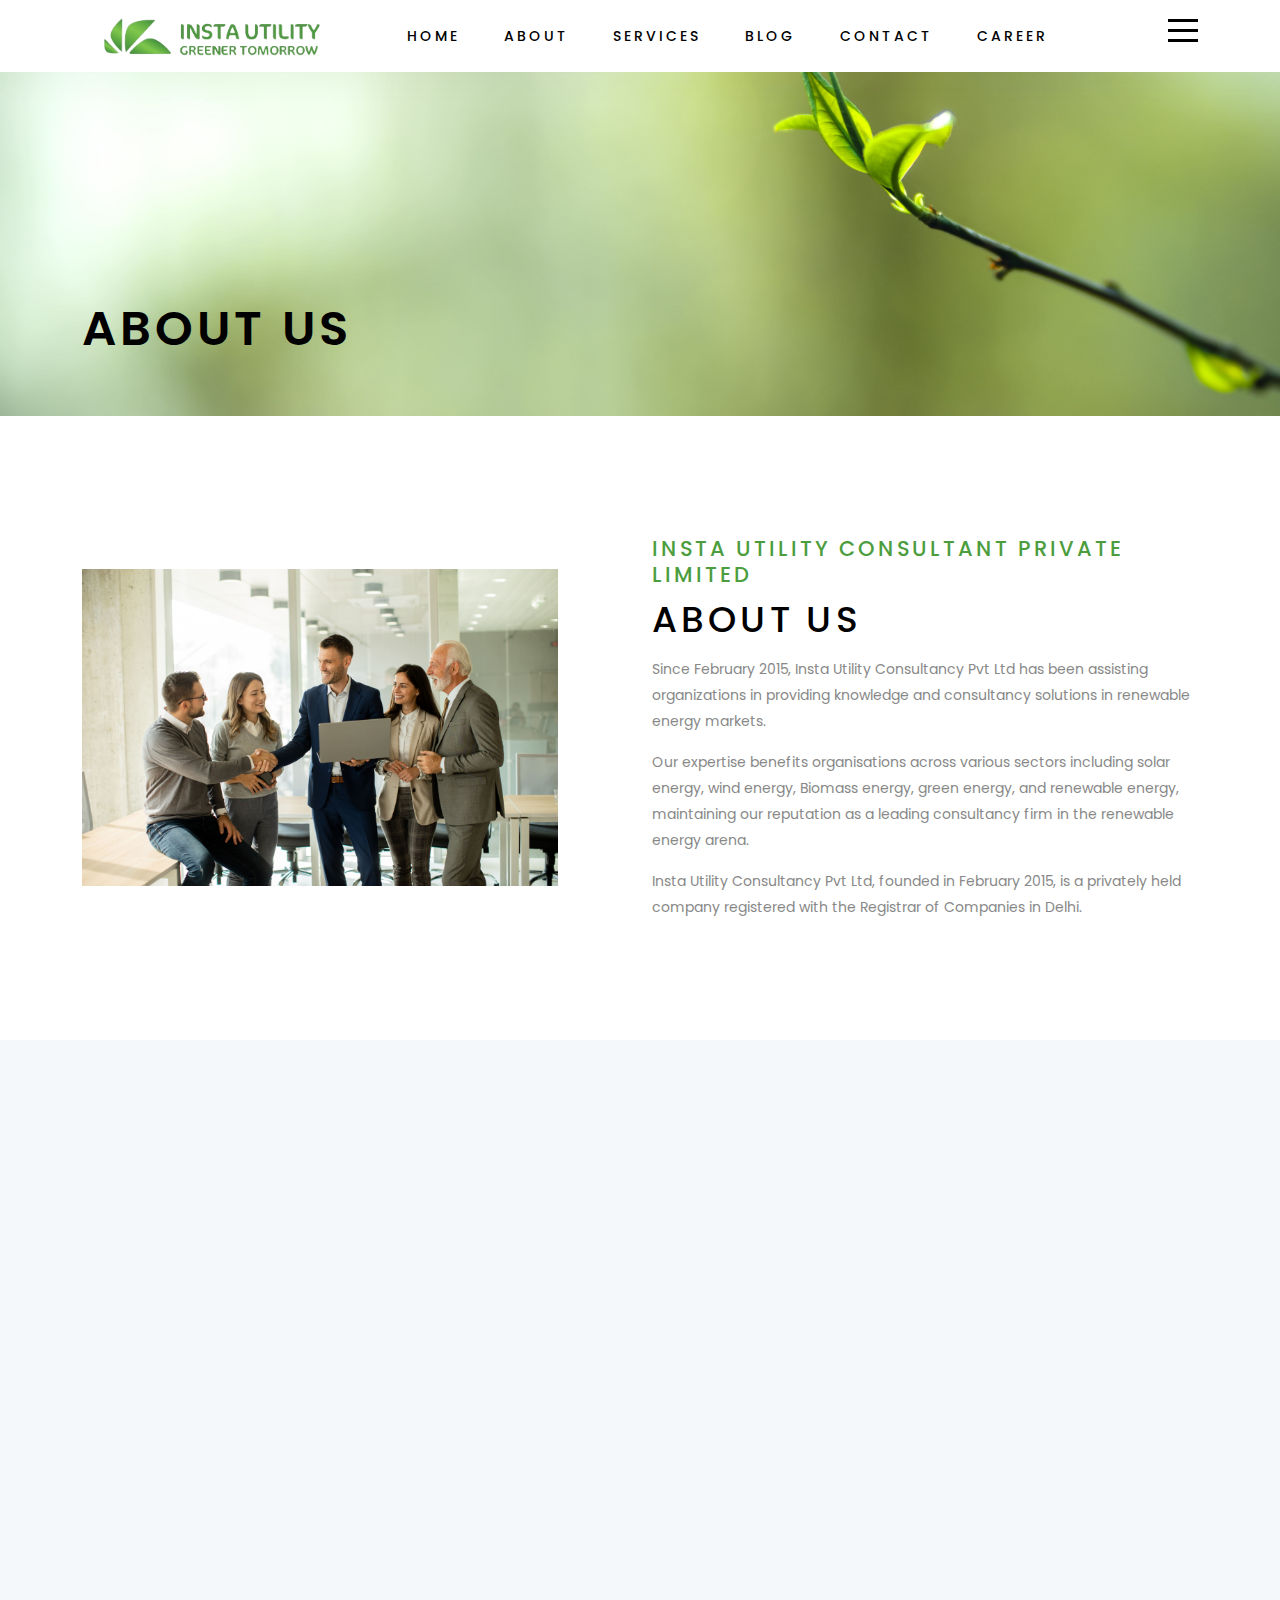
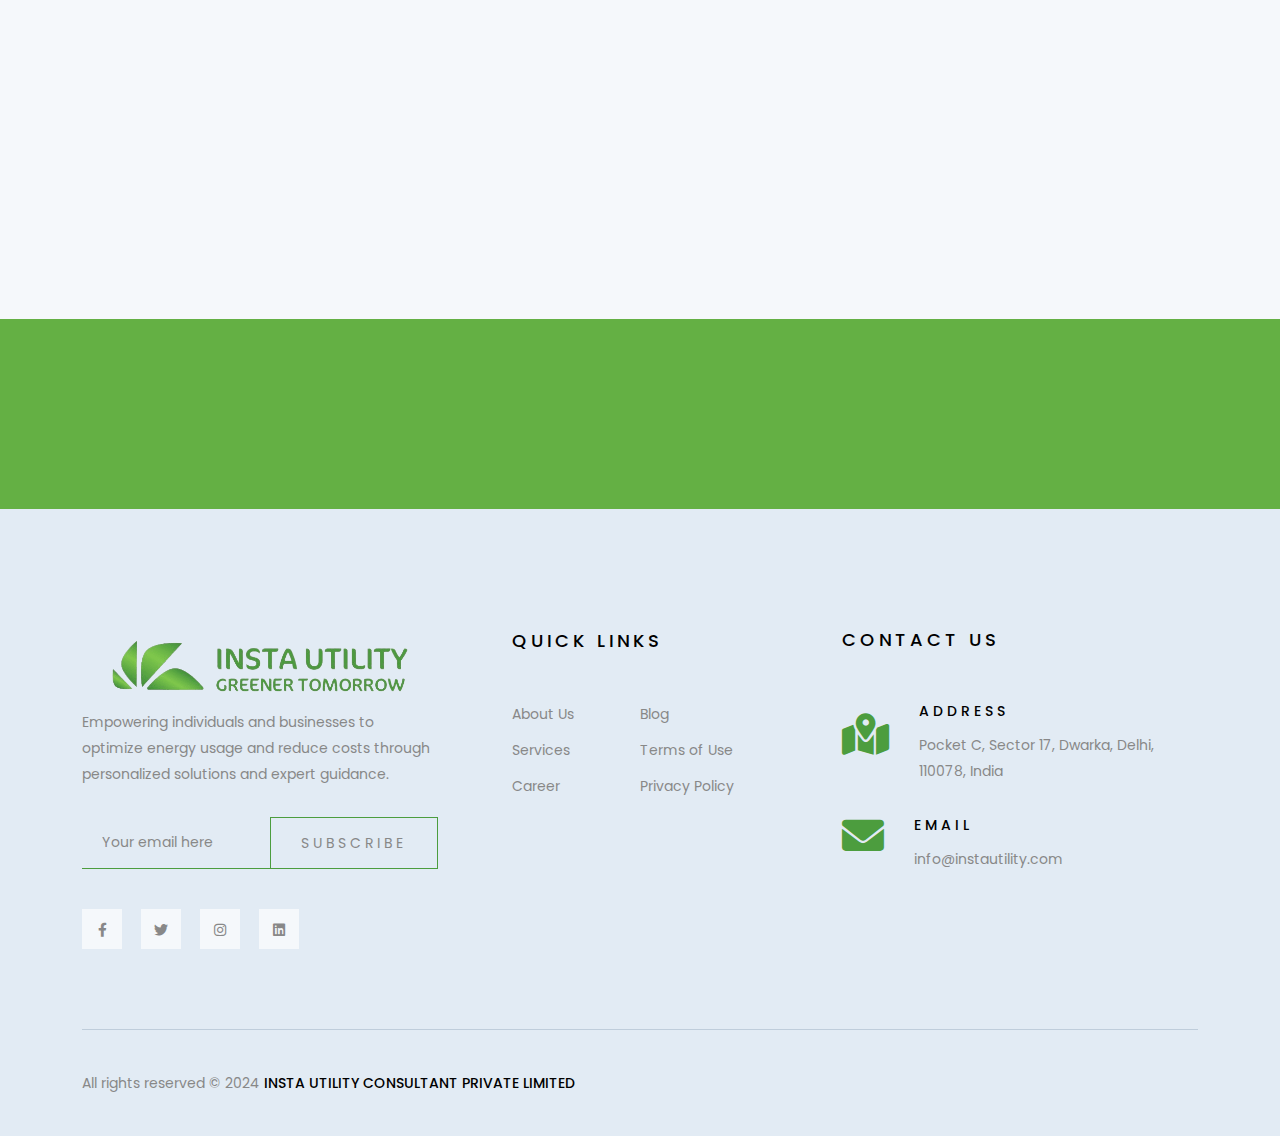
==== commit 283e5e61: "SventeenCommit 18March" ====
--- a/about.html
+++ b/about.html
@@ -225,17 +225,17 @@
 
       <!-- breadcrumb area start -->
       <div class="breadcrumb__section include-bg"
-         data-background="assets/img/bg/bg-1.jpg">
+         data-background="assets/img/bg/bg-4.jpg">
          <div class="container">
             <div class="row">
                <div class="col-xxl-12">
                   <div class="breadcrumb__content d-md-flex justify-content-between align-items-center">
                      <h3 class="breadcrumb__title">About Us </h3>
-                     <div class="breadcrumb__list">
+                     <!-- <div class="breadcrumb__list">
                         <span><a href="#">Home</a></span>
                         <span class="dvdr">/</span>
                         <span>About</span>
-                     </div>
+                     </div> -->
                   </div>
                </div>
             </div>
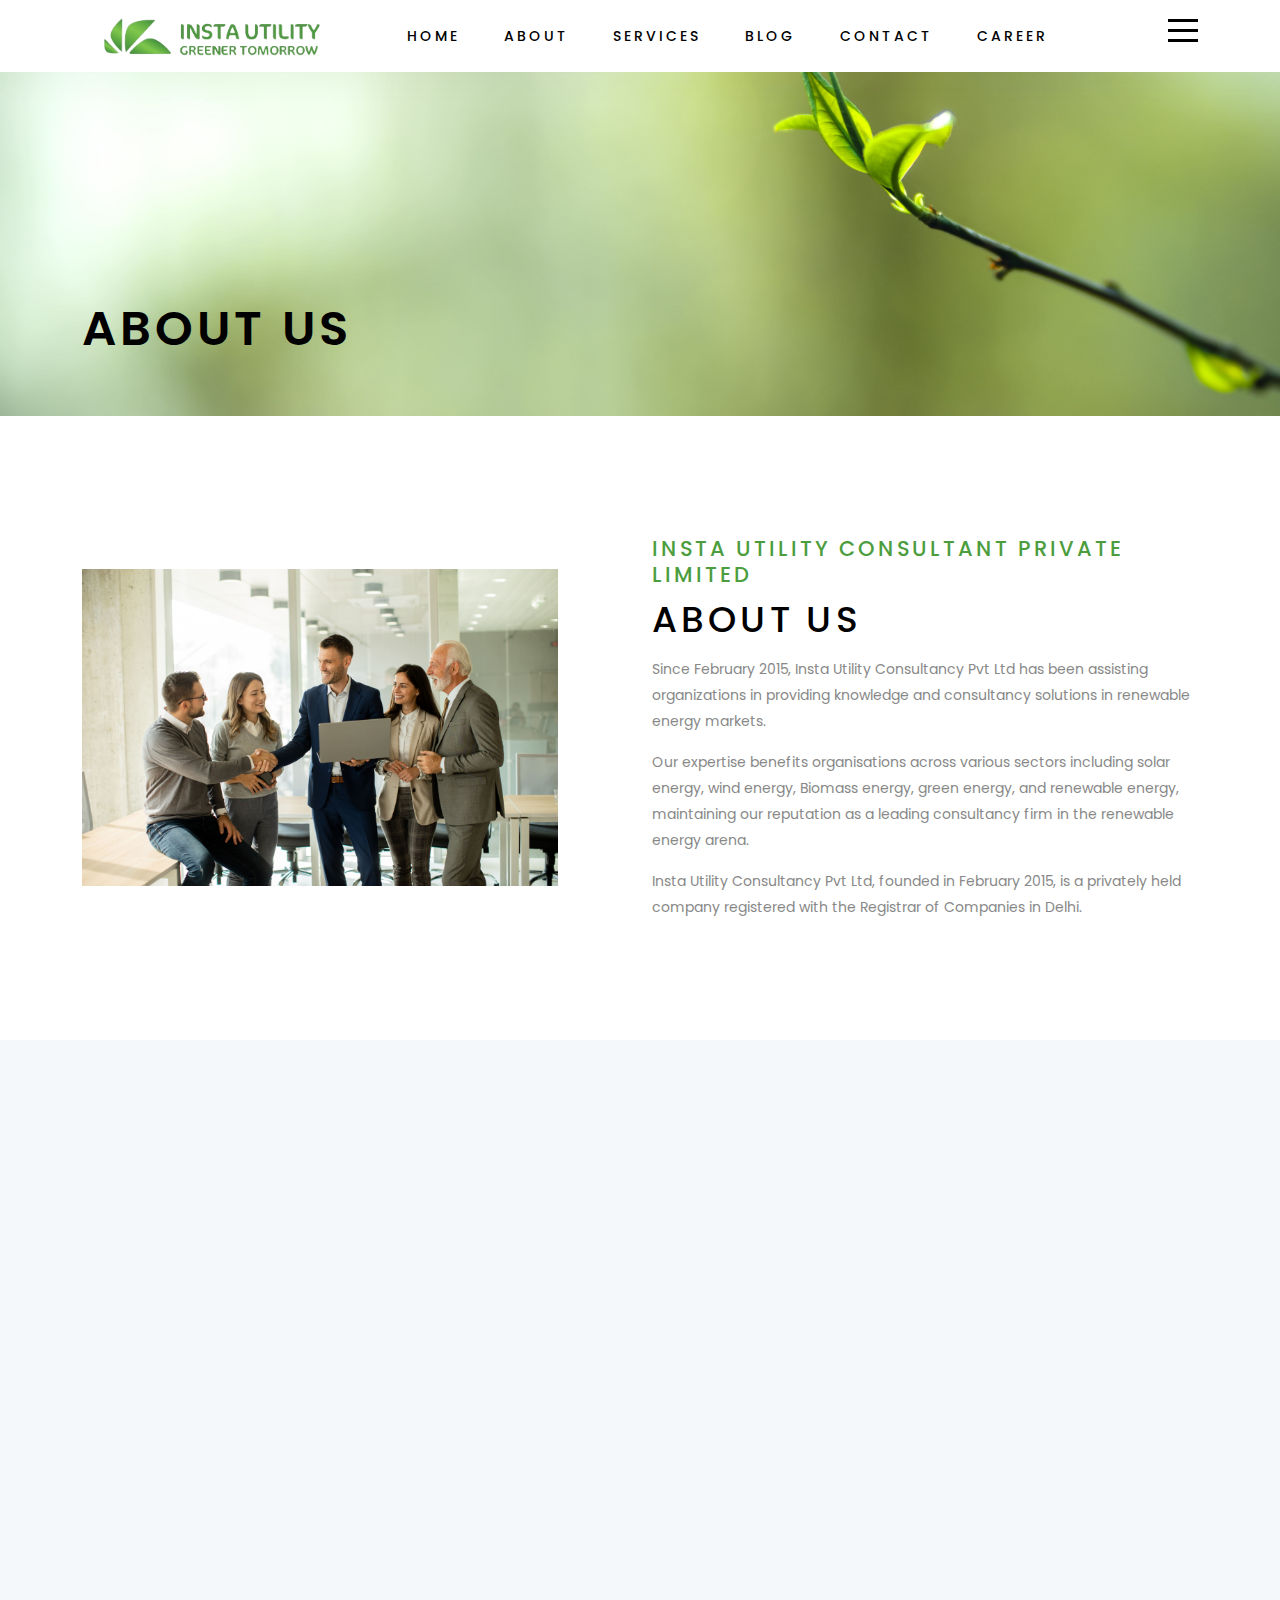
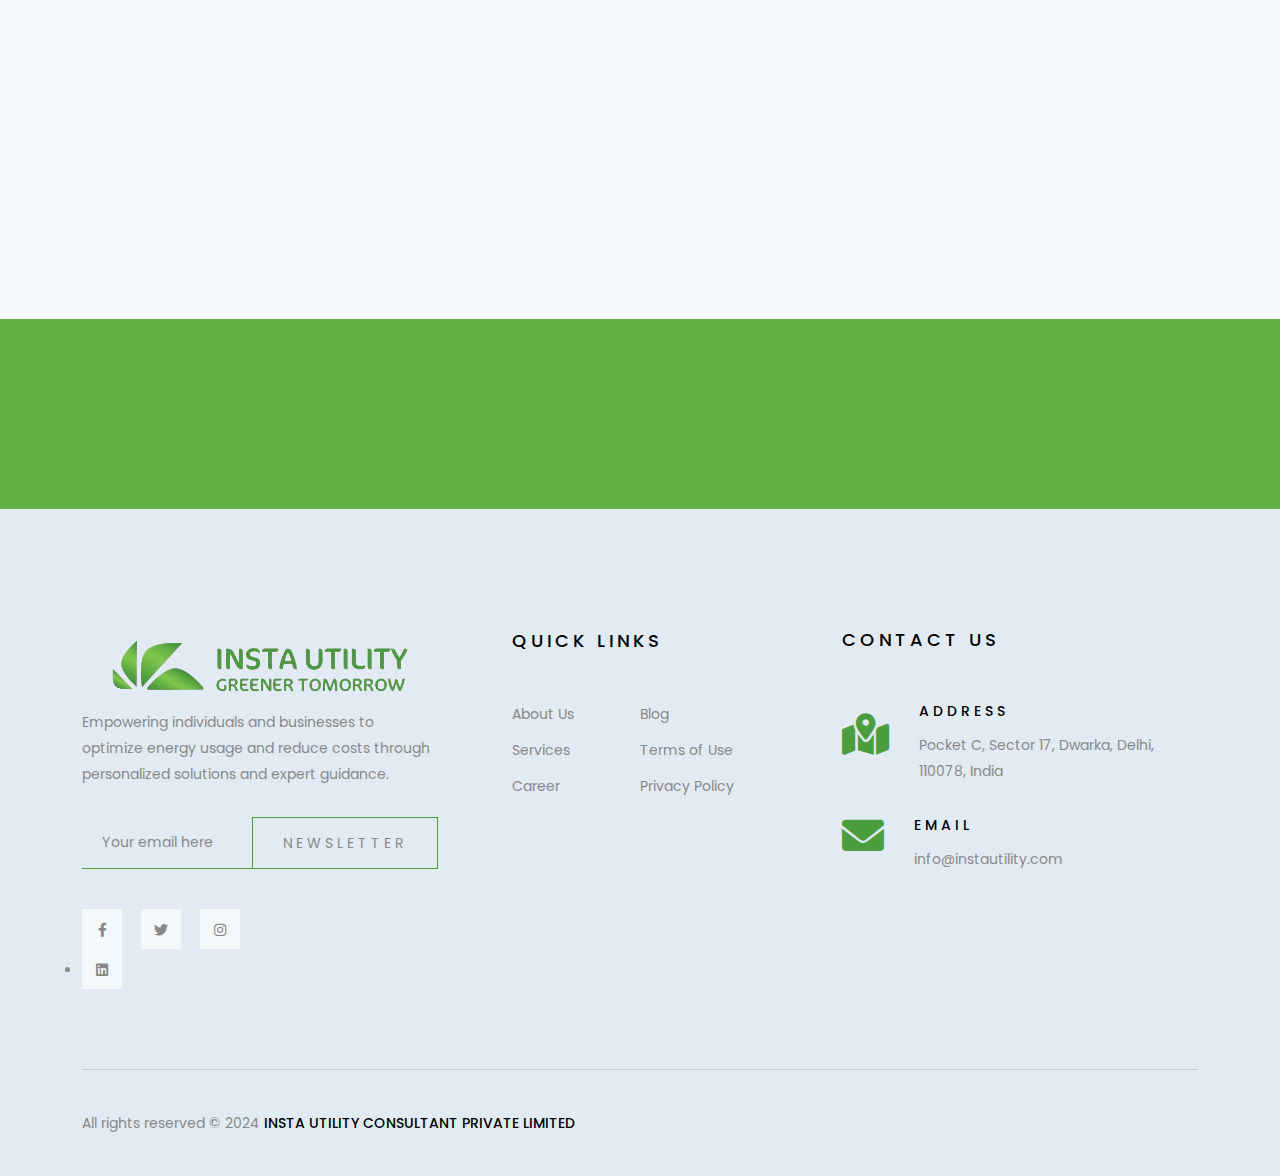
==== commit 711c4350: "NineteenCommit 21March" ====
--- a/about.html
+++ b/about.html
@@ -202,7 +202,7 @@
                         <i class="fal fa-envelope"></i>
                      </div>
                      <div class="offcanvas__contact-text">
-                        <a href="info@instautility.com">info@instautility.com</a>
+                        <a href="mailto:info@instautility.com">info@instautility.com</a>
                      </div>
                   </li>
                </ul>
@@ -210,9 +210,9 @@
             <div class="offcanvas__social">
                <ul>
                   <li><a href="https://www.facebook.com/Instautility"><i class="fab fa-facebook-f"></i></a></li>
-                  <li><a href="#"><i class="fab fa-twitter"></i></a></li>
+                  <li><a href="https://twitter.com/Instautility"><i class="fab fa-twitter"></i></a></li>
                   <li><a href="https://www.instagram.com/officialinstautility/"><i class="fab fa-instagram"></i></a></li>
-                  <li><a href="https://twitter.com/Instautility"><i class="fab fa-linkedin"></i></a></li>
+                  <li><a href="https://www.linkedin.com/company/insta-utility/"><i class="fab fa-linkedin"></i></a></li>
                </ul>
             </div>
          </div>
@@ -586,16 +586,16 @@
                               Empowering individuals and businesses to optimize energy usage and reduce costs through personalized solutions and expert guidance.
                            </p>
                            <div class="bd-footer-widget__form">
-                              <form>
-                                 <input type="email" placeholder="Your email here">
-                                 <button>Subscribe</button>
+                              <form id="newsletterForm" action="https://formspree.io/f/mpzvjjnw" method="POST">
+                                 <input type="email" name="email" placeholder="Your email here">
+                                 <button type="submit">Newsletter</button>
                               </form>
                            </div>
                            <div class="bd-footer-widget__social">
                               <span><a href="https://www.facebook.com/Instautility"><i class="fab fa-facebook-f"></i></a></span>
                               <span><a href="https://twitter.com/Instautility"><i class="fab fa-twitter"></i></a></span>
                               <span><a href="https://www.instagram.com/officialinstautility/"><i class="fab fa-instagram"></i></a></span>
-                              <span><a href="https://twitter.com/Instautility"><i class="fab fa-linkedin"></i></a></span>
+                              <li><a href="https://www.linkedin.com/company/insta-utility/"><i class="fab fa-linkedin"></i></a></li>
                            </div>
 
                         </div>
@@ -643,7 +643,7 @@
                               </div>
                               <div class="bd-footer-widget__blog-content">
                                  <h3 class="bd-footer-widget__blog-title"><a href="blog-details.html"> Email</a></h3>
-                                 <span><a href="info@instautility.com">info@instautility.com</a></span>
+                                 <span><a href="mailto:info@instautility.com">info@instautility.com</a></span>
                               </div>
                            </div>
                         </div>
